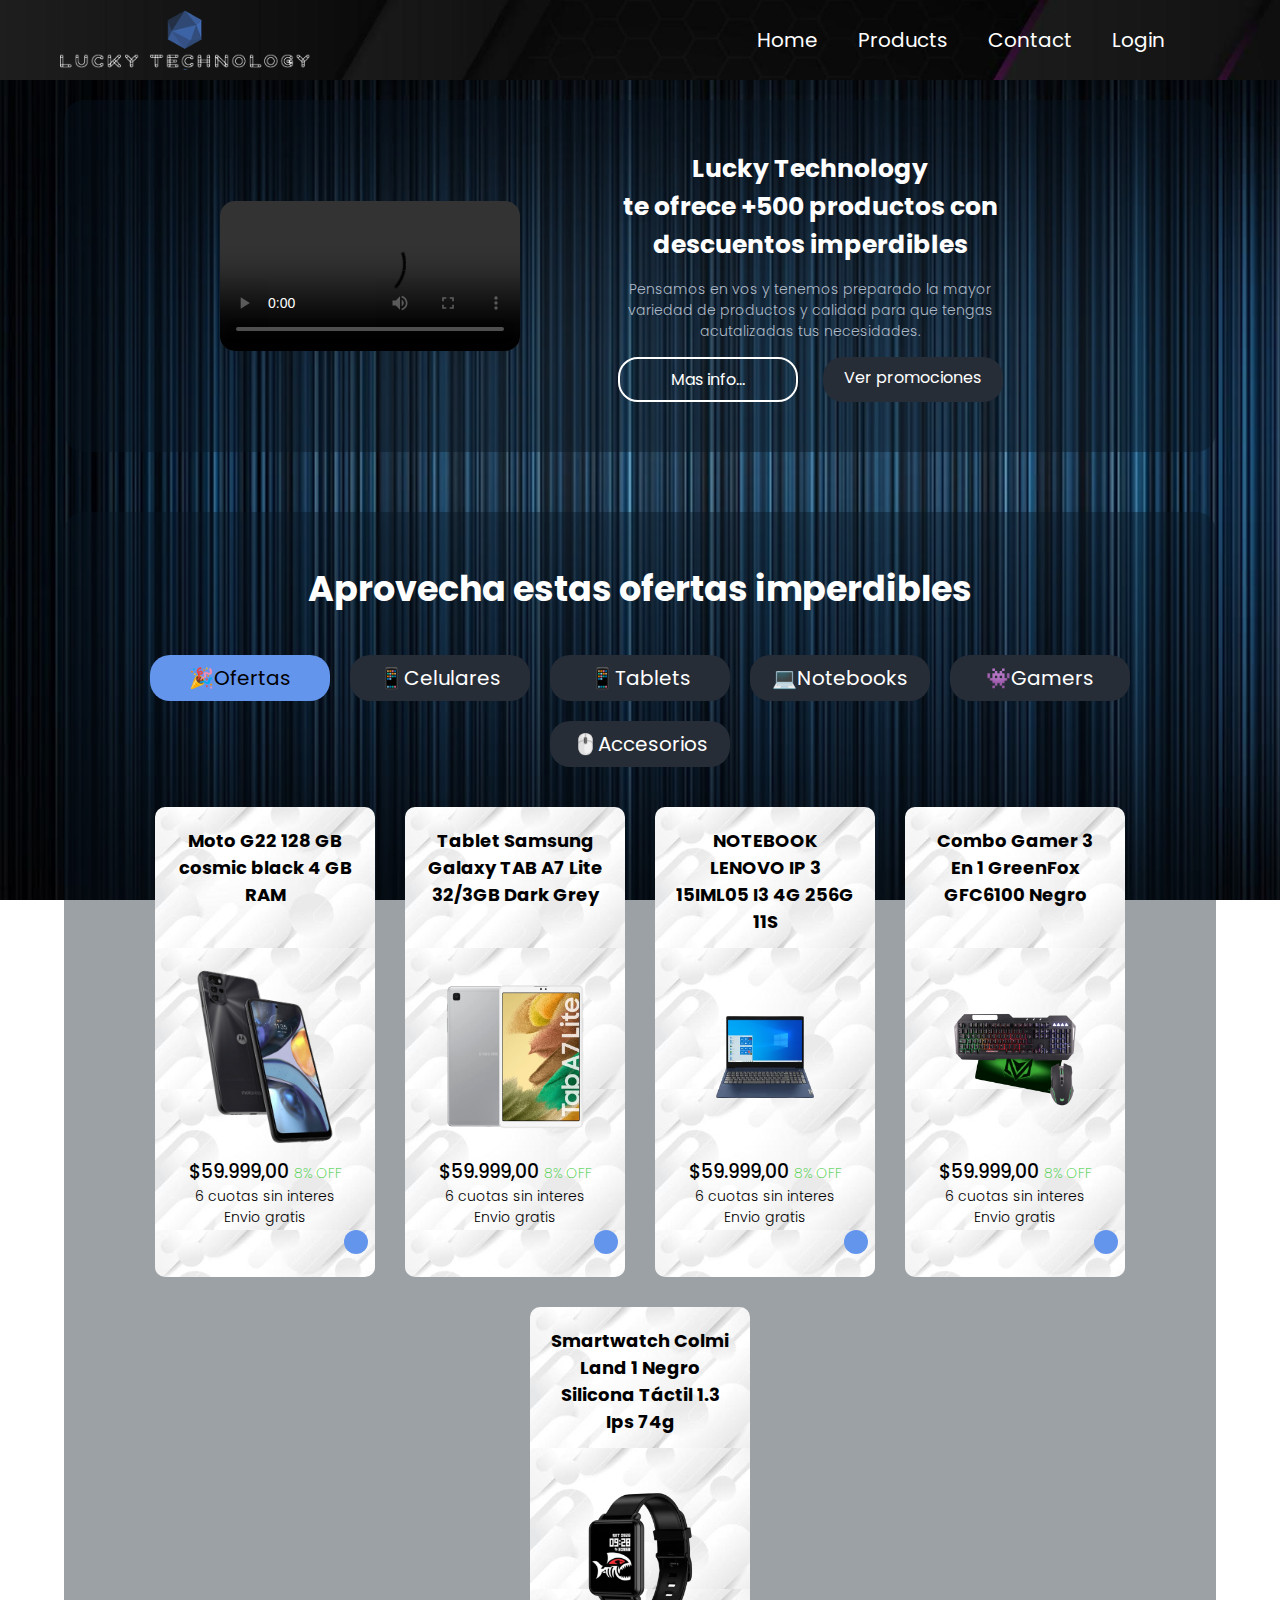
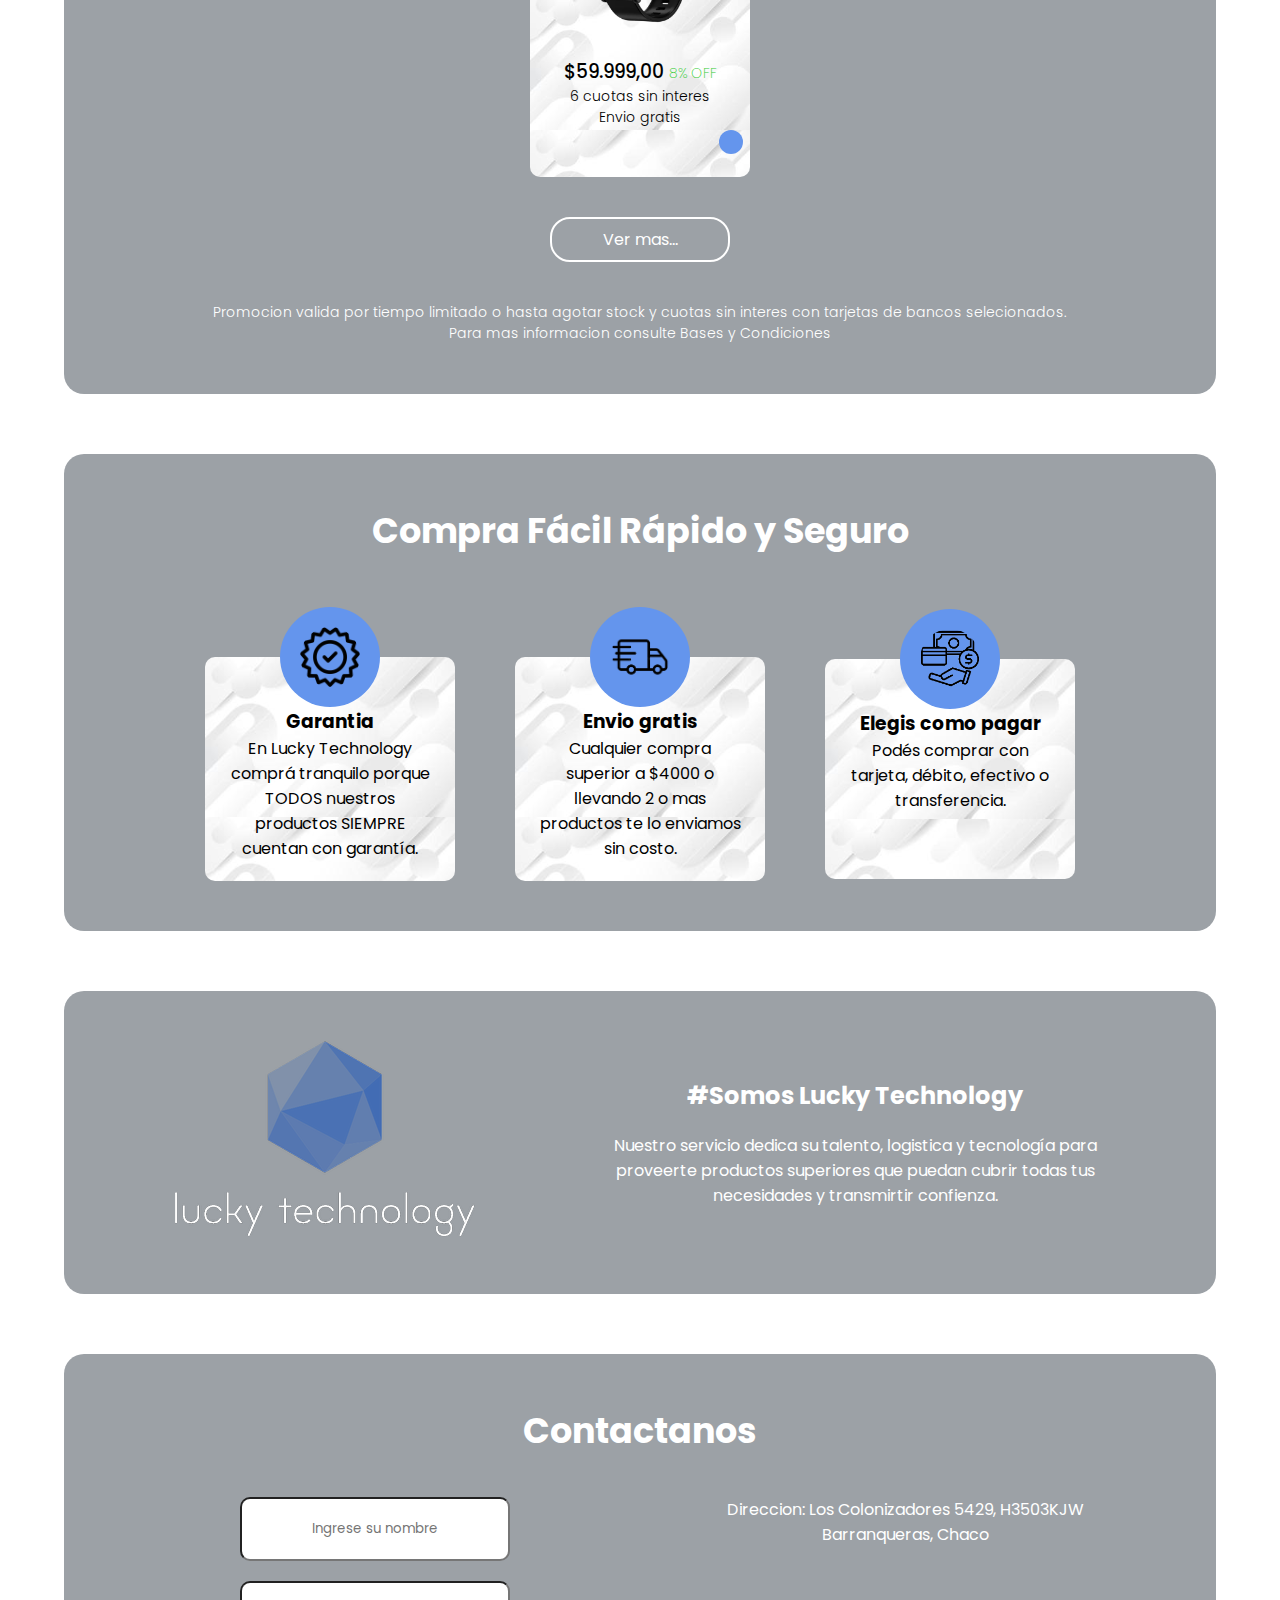
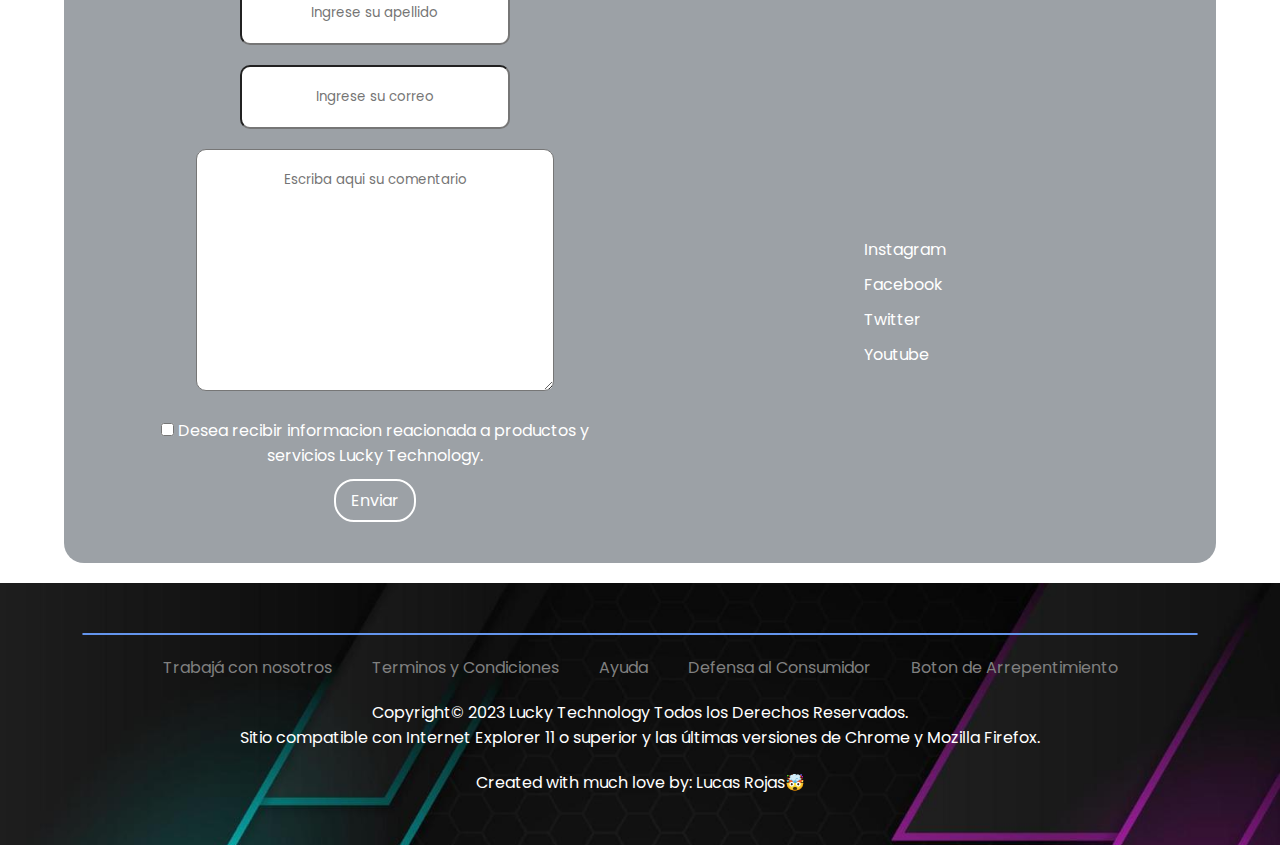
==== index.html @ eae65b6f "first commit" ====
<!DOCTYPE html>
<html lang="en">
<head>
    <meta charset="UTF-8">
    <meta http-equiv="X-UA-Compatible" content="IE=edge">
    <meta name="viewport" content="width=device-width, initial-scale=1.0">
    <link rel="stylesheet" href="./assets/style.css">
    <link rel="stylesheet" href="./assets/mediaquereis.css">
    <link rel="stylesheet" href="./assets/animaciones.css">
    <link
      rel="stylesheet"
      href="https://cdnjs.cloudflare.com/ajax/libs/font-awesome/6.2.1/css/all.min.css"
      integrity="sha512-MV7K8+y+gLIBoVD59lQIYicR65iaqukzvf/nwasF0nqhPay5w/9lJmVM2hMDcnK1OnMGCdVK+iQrJ7lzPJQd1w=="
      crossorigin="anonymous"
      referrerpolicy="no-referrer"
    />
    <title>Lucky Technology</title>
</head>
<body>
  <!-- header -->
    <header class="header">
      <a href="./index.html" class="header__logo">
        <!-- <img src="./assets/img/logo2.png" alt="logo" class="logo-img"> -->
      </a>
      <nav class="navbar">
        <label for="toggle-menu" class="menu-label">
          <i class="fa-solid fa-bars-staggered toggle-menu"></i>
        </label>
        <input type="checkbox" id="toggle-menu">
        <ul class="navbar-list">
          <li>
            <a href="#hero">Home</a>
          </li>
          <li>
            <a href="#offers">Products</a>
          </li>
          <li>
            <a href="#contact">Contact</a>
          </li>
          <li>
            <a href="#">Login</a>
          </li>
        </ul>
        <!-- login and register -->
        <label for="profile-toggle" class="profile-label">
          <i class="fa-solid fa-user profile"></i>
        </label>
        <input type="checkbox" id="profile-toggle">
        <div class="login-register">
          <h2>Ingresa o crea una cuenta</h2>
          <a href="./pages/login.html" class="btn btn--primary">INICIAR SESIÓN</a>
          <a href="./pages/register.html" class="btn btn--left">CREAR CUENTA</a>
        </div>
        <!-- carrito -->
        <label for="cart-toggle" class="cart-label">
          <i class="fa-solid fa-cart-shopping cart-icon"></i>
        </label>
        <input type="checkbox" id="cart-toggle"/>
        <div class="cart">
          <h2>Tus compras</h2>
          <div class="item-cart">
            <img src="./assets/img/cards/celular_motorola_moto_g22_128gb_4gb_negro-removebg-preview.png" alt="moto_g22">
            <div class="item-info">
              <h3 class="item.title">Moto G22 128 GB  cosmic black 4 GB RAM</h3>
              <p class="item-bid">6 cuotas sin interes</p>
              <span class="item-price">$59.999,00</span>
            </div>
            <div class="item-handler">
              <span class="quantity-handler down">-</span>
              <span class="item-quantity">1</span>
              <span class="quantity-handler up">+</span>
            </div>
          </div>
          <div class="item-cart">
            <img src="./assets/img/cards/celular_motorola_moto_g22_128gb_4gb_negro-removebg-preview.png" alt="moto_g22">
            <div class="item-info">
              <h3 class="item.title">Moto G22 128 GB  cosmic black 4 GB RAM</h3>
              <p class="item-bid">6 cuotas sin interes</p>
              <span class="item-price">$59.999,00</span>
            </div>
            <div class="item-handler">
              <span class="quantity-handler down">-</span>
              <span class="item-quantity">1</span>
              <span class="quantity-handler up">+</span>
            </div>
          </div>
          <div class="item-cart">
            <img src="./assets/img/cards/celular_motorola_moto_g22_128gb_4gb_negro-removebg-preview.png" alt="moto_g22">
            <div class="item-info">
              <h3 class="item.title">Moto G22 128 GB  cosmic black 4 GB RAM</h3>
              <p class="item-bid">6 cuotas sin interes</p>
              <span class="item-price">$59.999,00</span>
            </div>
            <div class="item-handler">
              <span class="quantity-handler down">-</span>
              <span class="item-quantity">1</span>
              <span class="quantity-handler up">+</span>
            </div>
          </div>
          <div class="item-cart">
            <img src="./assets/img/cards/celular_motorola_moto_g22_128gb_4gb_negro-removebg-preview.png" alt="moto_g22">
            <div class="item-info">
              <h3 class="item.title">Moto G22 128 GB  cosmic black 4 GB RAM</h3>
              <p class="item-bid">6 cuotas sin interes</p>
              <span class="item-price">$59.999,00</span>
            </div>
            <div class="item-handler">
              <span class="quantity-handler down">-</span>
              <span class="item-quantity">1</span>
              <span class="quantity-handler up">+</span>
            </div>
          </div>
          <div class="item-cart">
            <img src="./assets/img/cards/celular_motorola_moto_g22_128gb_4gb_negro-removebg-preview.png" alt="moto_g22">
            <div class="item-info">
              <h3 class="item.title">Moto G22 128 GB  cosmic black 4 GB RAM</h3>
              <p class="item-bid">6 cuotas sin interes</p>
              <span class="item-price">$59.999,00</span>
            </div>
            <div class="item-handler">
              <span class="quantity-handler down">-</span>
              <span class="item-quantity">1</span>
              <span class="quantity-handler up">+</span>
            </div>
          </div>
          <span class="divider"></span>
          <div class="cart-total">
            <p>Total:</p>
            <span> $150.000</span>
          </div>
          <button class="shopping">Comprar</button>
        </div>
        <div class="overlay">
        </div>
      </nav>
    </header>
    <!-- main -->
    <main class="main">
      <!-- hero -->
      <section id="hero">
        <div class="hero__card">
          <video src="./assets/vid/Galaxy Z Flip4_ Unveiling _ Samsung.mp4" class="hero__card__vid" autoplay controls>
          </video>
        </div>
        <div class="hero__info">
          <h1>Lucky Technology
            <span class="hero__info--span">te ofrece +500 productos con descuentos imperdibles</span>
          </h1>
          <p>Pensamos en vos y tenemos preparado la mayor variedad de productos y calidad para que tengas acutalizadas tus necesidades.</p>
          <div class="hero__info__btn">
            <a href="#" class="btn btn--primary">Mas info...</a>
            <a href="#" class="btn btn--left">Ver promociones</a>
          </div>
        </div>
      </section>
      <!-- offers -->
      <section id="offers">
        <h2 class="offers__title">Aprovecha estas ofertas imperdibles</h2>
        <div class="offers__categories">
          <a href="#" class="btn btn--left">🎉Ofertas</a>
          <a href="#" class="btn btn--left">📱Celulares</a>
          <a href="#" class="btn btn--left">📱Tablets</a>
          <a href="#" class="btn btn--left">💻Notebooks</a>
          <a href="#" class="btn btn--left">👾Gamers</a>
          <a href="#" class="btn btn--left">🖱️Accesorios</a>
        </div>
        <div class="offers__container">
          <div class="offers__info">
            <h2>Moto G22 128 GB  cosmic black 4 GB RAM</h2>
            <div class="offers__info__img">
              <img src="./assets/img/cards/celular_motorola_moto_g22_128gb_4gb_negro-removebg-preview.png" alt="moto_g22">
            </div>
            <h3>$59.999,00
              <span>8% OFF</span>
            </h3>
            <p>6 cuotas sin interes  
              <span>Envio gratis</span>
            </p>
            <i class="fa-solid fa-cart-shopping"></i>
          </div>
          <div class="offers__info">
            <h2>Tablet Samsung Galaxy TAB A7 Lite 32/3GB Dark Grey</h2>
            <div class="offers__info__img">
              <img src="./assets/img/cards/tab1-removebg-preview.png" alt="Galaxy TAB A7 Lite">
            </div>
            <h3>$59.999,00
              <span>8% OFF</span>
            </h3>
            <p>6 cuotas sin interes 
              <span>Envio gratis</span>
            </p>
            <i class="fa-solid fa-cart-shopping"></i>
          </div>
          <div class="offers__info">
            <h2>NOTEBOOK LENOVO IP 3 15IML05 I3 4G 256G 11S</h2>
            <div class="offers__info__img">
              <img src="./assets/img/cards/NOTEBOOK LENOVO IP 3-PhotoRoom.png-PhotoRoom.png" alt="NOTEBOOK LENOVO IP 3">
            </div>
            <h3>$59.999,00
              <span>8% OFF</span>
            </h3>
            <p>6 cuotas sin interes  
              <span>Envio gratis</span>
            </p>
            <i class="fa-solid fa-cart-shopping"></i>
          </div>
          <div class="offers__info">
            <h2>Combo Gamer 3 En 1 GreenFox GFC6100 Negro</h2>
            <div class="offers__info__img">
              <img src="./assets/img/cards/combo_gamer_3_en_1_greenfox_gfc6100_negro-removebg-preview.png" alt="combo_gamer_3_en_1_greenfox">
            </div>
            <h3>$59.999,00
              <span>8% OFF</span>
            </h3>
            <p>6 cuotas sin interes  
              <span>Envio gratis</span>
            </p>
            <i class="fa-solid fa-cart-shopping"></i>
          </div>
          <div class="offers__info">
            <h2>Smartwatch Colmi Land 1 Negro Silicona Táctil 1.3 Ips 74g</h2>
            <div class="offers__info__img">
              <img src="./assets/img/cards/smartwatch_colmi_land_1_colores_varios-removebg-preview.png" alt="smartwatch_colmi_land_1">
            </div>
            <h3>$59.999,00
              <span>8% OFF</span>
            </h3>
            <p>6 cuotas sin interes
              <span>Envio gratis</span>
            </p>
            <i class="fa-solid fa-cart-shopping"></i>
          </div>
        </div>
        <a href="#" class="btn btn--primary">Ver mas...</a>
        <p class="p-end">Promocion valida por tiempo limitado o hasta agotar stock y cuotas sin interes con tarjetas de bancos selecionados.<a href="#"> Para mas informacion consulte Bases y Condiciones</a></p>
      </section>
      <!-- warranty -->
      <section id="warranty">
        <h2 class="warranty__title">Compra Fácil Rápido y Seguro</h2>
        <div class="warranty__container">
          <div class="warranty__info">
            <img src="./assets/img/warranty.png" alt="warranty">
            <h3>Garantia</h3>
            <p>En Lucky Technology comprá tranquilo porque TODOS nuestros productos SIEMPRE cuentan con garantía.</p>
          </div>
          <div class="warranty__info">
            <img src="./assets/img/shipping.png" alt="shipping">
            <h3>Envio gratis</h3>
            <p>Cualquier compra superior a $4000 o llevando 2 o mas productos te lo enviamos sin costo.</p>
          </div>
          <div class="warranty__info">
            <img src="./assets/img/payments.png" alt="payments">
            <h3>Elegis como pagar</h3>
            <p>Podés comprar con tarjeta, débito, efectivo o transferencia.</p>
          </div>
        </div>
        </section>
      <!-- about-us -->
      <section id="about-us">
        <div class="about__img">
          <img src="./assets/img/logo.png" alt="logo-lt">
        </div>
        <div class="about__content">
          <h2>#Somos <span>Lucky Technology</span></h2>
          <p>Nuestro servicio dedica su talento, logistica y  tecnología para proveerte productos superiores que puedan cubrir todas tus necesidades y transmirtir confienza. </p>
        </div>
      </section>
      <!-- Contacto -->
      <section id="contact">
        <h2 class="contact__title">Contactanos</h2>
        <div class="info__container">
          <form class="form__container">
            
            <div>
              <!-- <label for="name">Nombre</label> -->
              <input class="date" type="text" id="name" placeholder="Ingrese su nombre">
            </div>
            <div>
              <!-- <label for="surname">Apellido</label> -->
              <input class="date" type="text" id="surname" placeholder="Ingrese su apellido">
            </div>
            <div>
              <!-- <label for="email">Correo</label> -->
              <input class="date" type="email" id="email" placeholder="Ingrese su correo">
            </div>
            <div>
              <!-- <label for="texto">Contanos tu experiencia</label> -->
              <textarea class="date" id="texto" cols="30" rows="10"placeholder="Escriba aqui su comentario"></textarea>
            </div>
            <div class="check">
              <input type="checkbox" id="checkbox1">
              <label for="ckeckbox1">Desea recibir informacion reacionada a productos y servicios Lucky Technology.</label>
            </div>
            <div>
              <a class="btn btn--primary" href="./index.html">Enviar</a>
            </div>
          </form>
          <div class="contact-us">
            <p>Direccion: <span>Los Colonizadores 5429, H3503KJW Barranqueras, Chaco</span></p>
            <iframe src="https://www.google.com/maps/embed?pb=!1m18!1m12!1m3!1d3539.4770099169727!2d-58.93036998551503!3d-27.485536823955755!2m3!1f0!2f0!3f0!3m2!1i1024!2i768!4f13.1!3m3!1m2!1s0x944572af61fe7567%3A0x7158f9eb21364611!2sLos%20Colonizadores%205429%2C%20H3503KJW%20Barranqueras%2C%20Chaco!5e0!3m2!1ses-419!2sar!4v1675192891864!5m2!1ses-419!2sar" style="border:0;" allowfullscreen="" loading="lazy" referrerpolicy="no-referrer-when-downgrade"></iframe>
            <div class="follow-us">
              <a href="#"><i class="fa-brands fa-instagram"></i> Instagram</a>
              <a href="#"><i class="fa-brands fa-facebook"></i> Facebook</a>
              <a href="#"><i class="fa-brands fa-twitter"></i> Twitter</a>
              <a href="#"><i class="fa-brands fa-youtube"></i> Youtube</a>
            </div>
          </div>
        </div>
      </section>
    </main>
    <!-- footer -->
    <footer class="footer-container">
      <span class="divider"></span>
      <ul class="footer__list">
        <li>
           <a href="#">Trabajá con nosotros</a>
        </li>
         <li>
          <a href="#">Terminos y Condiciones</a>
        </li>
         <li>
           <a href="#">Ayuda</a>
        </li>
         <li>
          <a href="#">Defensa al Consumidor</a>
         </li>
         <li>
           <a href="#">Boton de Arrepentimiento</a>
         </li>
      </ul>
       <div class="foot">
         <p>Copyright© 2023 Lucky Technology Todos los Derechos Reservados.</p>
         <span>Sitio compatible con Internet Explorer 11 o superior y las últimas versiones de Chrome y Mozilla Firefox.</span>
       </div>
       <div class="creator">
        <a href="https://www.linkedin.com/in/lucas-rojas-b95983232/">Created with much love by: Lucas Rojas🤯</a>
       </div>
    </footer>
    
</body>
</html>
---- assets/style.css ----
@import url("https://fonts.googleapis.com/css2?family=Montserrat:wght@300;400;600;700;800;900&family=Poppins:wght@300;400;500;600;700;800&display=swap");

:root {
  /* bg colors */
  --background: #02050e;
  --primary: #1e50ff;
  --secondary: #272d37;
  --btn-bg: #050d26;
  --bg-azul-10: #e9eeff;
  --bg-white: #fff;
  --bg-electric: #f0fbff;
  --nav-bg: #0f1525;

  /* Text colors */
  --text-gray: #adb9c7;
  --text-white: #f3f4f6;

  /* Decoration */
  --fire: #ff6d00;
  --electric: #64d3ff;

  /* PALETA NUCBAZAPPI */
  --bg-primary: #252525;
  --bg-shadow: #01020780;
  --bg-nzappi: #191919;
  --btn-1: #ffa100;
  --btn-2: #fc2933;
  --txt: #ffffff;
  --btns: linear-gradient(98.81deg, #ffa100 -0.82%, #ff005c 101.53%);
}

* {
    margin: 0;
    padding: 0;
    box-sizing: border-box;
    text-decoration: none;
    list-style-type: none;
    font-family: "Poppins", sans-serif;
}


body {
    width: 100%;
}

/* header */
.header {
    height: 80px;
    background: url(./img/modern-background-blue-and-purple-with-element-vector.jpg);
    background-size: cover;
    display: flex;
    align-items: center;
    justify-content: center;
    position: fixed;
    top: 0;
    z-index: 2;
    display: flex;
    justify-content: space-between;
    align-items: center;
    padding: 0px 60px;
    width: 100%;
    /* max-width: 1400px; */
}

/* .header__container {
    display: flex;
    justify-content: space-between;
    align-items: center;
    padding: 0px 60px;
    width: 100%;
    max-width: 1400px;
} */

.header__logo {
    background: url(img/logo2.png);
    height: 60px;
    width: 250px;
    background-size: contain;
}

.menu-label {
    cursor: pointer;
    display: none;
}

#toggle-menu,
#cart-toggle,
#profile-toggle  {
    display: none;
}

.navbar, .navbar-list{
    display: flex;
    align-items: center;
    justify-content: center;
}


.navbar-list {
    gap: 10px;
}

.login-register {
    position: absolute;
    top: 200%;
    left: 20%;
    right: 20%;
    flex-direction: column;
    gap: 20px;
    padding: 20px;
    max-width: 100%;
    height: calc(44vh - 80px);
    background-color: #191919f7;
    /* transform: translateY(-200%); */
    transition: all 0.7s linear;
    border-radius: 20px;
    border: cornflowerblue 2px solid;
    /* border-top: 0px; */
    z-index: 2;
    display: none;
    align-items: center;
    text-align: center;
    justify-content: center;
}

.login-register h2 {
    color: cornflowerblue;
}

.cart-label {
    display: flex;
    font-size: 20px;
    cursor: pointer;
}

.cart-icon,
.profile, 
.toggle-menu,
.home {
    display: flex;
    font-size: 20px;
    color: white;
    padding: 10px;
    cursor: pointer;
    transition: all 0.2s linear;
}

.cart-icon:hover,
.profile:hover,
.toggle-menu:hover,
.home:hover {
    border-radius: 50%;
    background: cornflowerblue;
    padding: 10px;
    transition: all 0.2s linear;
}

.cart-icon:active,
.profile:active,
.toggle-menu:active,
.home:active {
    color: black;
    scale: 1.1;
    transition: all 0.2s linear;
}

.navbar-list a {
    color: white;
    font-size: 20px;
    transition: all 0.2s linear;
    padding: 5px 15px;
}

.cart {
    position: absolute;
    top: 80px;
    right: 0;
    align-items: center;
    padding: 50px 30px;
    background-color: #191919f7;
    /* transform: translateX(-200%); */
    transition: all 0.7s linear;
    border-radius: 0px 0px 10px 10px;
    border-left: cornflowerblue 2px solid;
    z-index: 2;
    display: flex;
    flex-direction: column;
    gap: 25px;
    height: calc(100vh - 80px);
    overflow-y: scroll;
    display: none;
}

.cart::-webkit-scrollbar {
    display: none;
}

.cart h2 {
    color: white;
    font-size: 20px;
}

.item-cart {
    display: flex;
    justify-content: center;
    align-items: center;
    gap: 20px;
    background: url(./img/modern-white-background-free-vector.jpg);
    padding: 15px;
    border: 2px cornflowerblue solid;
    border-radius: 15px;
    max-width: 350px;
    transition: all 0.2s linear; 
}

.item-cart img {
    width: 70px;
}

.item-handler {
    display: flex;
    flex-direction: column;
    align-items: center;
    gap: 10px;
}

.quantity-handler {
    padding: 1px 8px;
    transition: all 0.2s ease;
    cursor: pointer;
}

.up, 
.down {
    border: solid 3px cornflowerblue;
    border-radius: 8px;
    color: white;
    background: #191919f7;    
}


.divider {
    border: 1px solid cornflowerblue;
    width: 90%;
    border-radius: 10px;
}

.cart-total {
    display: flex;
    color: white;
    justify-content: space-between;
}



.shopping {
    background: cornflowerblue;
    max-width: 120px;
    padding: 5px 10px;
    border-radius: 20px;
    color: white;
    cursor: pointer;
    transition: all 0.2s linear;
}

.shopping:hover {
    color: black;
    scale: 1.2;
    transition: all 0.2s linear;
    text-decoration: underline;
}

.shopping:active {
    font-weight: 600;
    scale: 1.1;
}

#cart-toggle:checked + .cart,
#profile-toggle:checked + .login-register {
    display: flex;
    box-shadow: 10px 10px 30px cornflowerblue;
}

 

/* main */
.main {
    width: 100%;
    margin-top: 80px;
    background: url(./img/strip-blue-tones-dimmable-wallpaper-preview.jpg);
    background-size: cover;
    background-attachment: fixed;
    display: flex;
    flex-direction: column;
    align-items: center;
    justify-content: center;
    gap: 20px;
}

.main__nav {
    width: 100%;
    background-color: black;
    display: flex;
    justify-content: center;
}

.main__nav__list {
    display: flex;
    gap: 20px;
    justify-content: space-around;
    align-items: center;
    text-align: center;
    max-width: 1300px;
    width: 80%;
    flex-wrap: wrap;
}

.main__nav__list li {
    cursor: pointer;
}
.main__nav__list__products {
    color: white;
    font-weight: 700;
}

.main_nav_list_detail a{
    color: white;
}

section {
    display: flex;
    flex-direction: column;
    justify-content: center;
    align-items: center;
    flex-wrap: wrap;
    margin: 20px;
    padding: 50px 20px;
    gap: 40px;
    max-width: 1300px;
    width: 90%;
    background: rgb(8,20,33, 0.4);
    border-radius: 20px;
} 

.btn {
    color: white;
    cursor: pointer;
    border-radius: 20px;
    padding: 8px 15px;
    transition: all 0.2s linear; 
    width: 180px;
    text-align: center;
}

.btn--primary {
    color: white;
    border: white 2px solid;
}

.btn--left {
    background-color: #272d37;
}

.btn--lr {
    color: black;
    background-color: cornflowerblue;
    font-size: 20px;
}

.btn:hover {
    color: black;
    background-color: white;
    transition: all 0.2s linear;    
}

.btn:active {
    background: cornflowerblue; 
    border: cornflowerblue 2px solid;
}

#hero{
    flex-direction: row;
}

.hero__info {
    display: flex;
    flex-direction: column;
    justify-content: center;
    align-items: center;
    text-align: center;
    color: white;
    gap: 15px;
    max-width: 500px;
}

.hero__info h1 {
    font-size: 25px;
    display: flex;
    flex-direction: column;
}

.hero__info p  {
    max-width: 400px;
    font-size: 14px;
    font-weight: 300;
    color: var(--text-gray);
}

.hero__info__btn {
    display: flex;
    text-align: center;
    justify-content: center;
    gap: 15px 25px;
    flex-wrap: wrap;
}

.hero__card{
    max-width: 500px;
    display: flex;
    align-items: center;
    justify-content: center;
}

.hero__card__vid {
    max-width: 500px;
    border-radius: 15px;
    width: 100%;
}

#offers {
    flex-direction: column;
}

.offers__title, .warranty__title, .contact__title  {
    color: white ;
    font-weight: 700;
    font-size: 35px;
    align-items: center;
    text-align: center;
}

.offers__categories {
    display: flex;
    justify-content: center;
    align-items: center;
    text-align: center;
    gap: 20px;
    flex-wrap: wrap;
}

.offers__categories a {
    font-size: 20px;
}

.offers__categories a:first-child {
    color: black;
    background-color: cornflowerblue;
}


.offers__container {
    display: flex;
    gap: 30px;
    flex-wrap: wrap;
    align-items: center;
    justify-content: center;
    text-align: center;
}

.offers__info {
    display: flex;
    flex-direction: column;
    justify-content: flex-start;
    align-items: center;
    background: url(./img/modern-white-background-free-vector.jpg);
    background-size: contain;
    border-radius: 10px;
    max-width: 220px;
    min-height: 470px;
    padding: 20px 20px;
    cursor: pointer;
    position: relative;
    transition: all 0.2s linear;
}

.offers__info:hover,
.item-cart:hover {
    box-shadow: 10px 10px 10px rgba(255, 255, 255, 0.6);
    transition: all 0.2s linear; 
}

.offers__info h2 {
    font-weight: 700;
    font-size: 18px;
    min-height: 130px;  
}

.offers__info img {
    width: 150px;
}

.offers__info__img {
    height: 200px;
    display: flex;
    align-items: center;
}

.offers__info h3 {
    font-weight: 500;
}

.offers__info h3 span {
    font-size: 14px;
    font-weight: 200;
    color: limegreen;
}

.offers__info p {
    font-size: 14px;
    font-weight: 300;
    color: black;
}

.offers__info h4 {
    font-size: 16px;
    font-weight: 500;
}

.offers__info i {
    padding: 12px;
    font-size: 15px;
    color: white;
    position: absolute;
    right: 3%;
    top: 90%;
    background: cornflowerblue;
    border-radius: 50%;
    transition: all 0.2s linear; 
 }

 .offers__info i:active  {
    color: black;
    scale: 1.1;
    transition: all 0.2s linear; 
 }

#offers .p-end, #offers .p-end a {
    display: flex;
    flex-direction: column;
    justify-content: center;
    text-align: center;
    align-items: center;
    font-size: 14px;
    font-weight: 300;
    color: white;
    transition: all 0.4s linear;
}

#offers p a:hover {
    color: cornflowerblue;
    border-radius: 20px;
    font-weight: 600;
    transition: all 0.4s linear;
    max-width: 400px;
    padding: 0px 10px;
}

#warranty {
    flex-direction: column;
    gap: 100px;
}


.warranty__container {
    display: flex;
    align-items: center;
    justify-content: center;
    text-align: center;
    flex-wrap: wrap;
    gap: 60px;
}

.warranty__info {
    display: flex;
    flex-direction: column;
    justify-content: flex-start;
    align-items: center;
    text-align: center;
    max-width: 250px;
    min-height: 220px;
    padding: 20px;
    background: url(./img/modern-white-background-free-vector.jpg);
    background-size: contain;
    border-radius: 10px;
    padding-top: 50px;
    position: relative;
    transition: all 0.2s linear;
}

.warranty__info:hover {
    box-shadow: 10px 10px 10px rgba(255, 255, 255, 0.6);
    transition: all 0.2s linear; 
}

.warranty__container img {
    width: 100px;
    padding: 20px;
    border-radius: 50%;
    background: cornflowerblue;
    position: absolute;
    top: -50px;
}

#about-us {
    justify-content: space-evenly;
    flex-direction: row;
}

#about-us img {
    max-width: 450px;
    width: 100%;
}

#about-us .about__content {
    display: flex;
    flex-direction: column;
    justify-content: center;
    align-items: center;
    text-align: center;
    color: white;
    max-width: 500px;
    gap: 20px;
}

.info__container {
    display: flex;
    flex-direction: row;
    gap: 80px;
    color: white;
    justify-content: space-around;
    flex-wrap: wrap;
    max-width: 100%;
}

.form__container, .contact-us {
    display: flex;
    flex-direction: column;
    justify-content: flex-start;
    align-items: center;
    text-align: center;
    gap: 20px;
    color: white;
    max-width: 450px;
    width: 100%;
}

.date {
    text-align: center;
    max-width: 500px;
    width: 90%;
    border-radius: 10px;
    padding: 20px;
}

.date:focus {
    background:cornflowerblue;
    color: white;
}

.form__container a {
    color: white;
}

.lr {
    justify-content: center;
    height: 75vh;
}

iframe {
    width: 300px;
    height: 250px;
    border-radius: 5px;
}

.follow-us {
    display: flex;
    flex-direction: column;
    align-items: flex-start;
    gap: 10px;
}

.follow-us a, .creator a {
    color: white;
}

.footer-container {
    display: flex;
    flex-direction: column;
    justify-content: center;
    align-items: center;
    text-align: center;
    flex-wrap: wrap;
    padding: 50px 20px;
    gap: 20px;
    background: url(./img/modern-background-blue-and-purple-with-element-vector.jpg);
    background-size: cover;
    color: white;
}


.footer__list {
    display: flex;
    flex-direction: row;
    gap: 5px 40px;
    flex-wrap: wrap;
}

.footer__list li a {
    color: grey;
}
---- assets/mediaquereis.css ----
@media (max-width: 992px) {
    .menu-label {
        display: block;
        order: 2;
    }

    .navbar-list {
        position: absolute;
        top: 80px;
        left: 5%;
        right: 5%;
        flex-direction: column;
        gap: 20px;
        padding: 20px;
        max-width: 100%;
        height: calc(50vh - 70px);
        background-color: #191919f7;
        /* transform: translateX(-200%); */
        transition: all 0.7s linear;
        border-radius: 0px 0px 10px 10px;
        border: cornflowerblue 2px solid;
        border-top: 0px;
        z-index: 2;
        display: none;
    }

    #toggle-menu:checked + .navbar-list {
        display: flex;
        transition: all 0.7s linear;
        box-shadow: 10px 10px 30px cornflowerblue;
    }

     
    
}  

@media (max-width: 550px) {
    .header__logo {
        background: url(./img/logo-short-removebg-preview.png);
        height: 90%;
        width: 70px;
        background-size: cover;
    }

    .header__container {
        padding: 0px 20px;
    }
}
---- assets/animaciones.css ----
html {
    scroll-behavior: smooth;
    scroll-padding-top: 80px;
}

.overlay {
    display: none;
    position: absolute;
    top: 80px;
    left: 0;
    height: 100vh;
    width: 100%;
    background: rgba(255, 255, 255, 0.05);
    -webkit-backdrop-filter: blur(5px);
    backdrop-filter: blur(5px);
}

#cart-toggle:checked~ .overlay,
#toggle-menu:checked~ .overlay,
#profile-toggle:checked~ .overlay {
    display: block;
}

.navbar-list li {
    position: relative;
    padding: 0;
}

.navbar-list li a::after {
    content:"";
    height: 3px;
    width: 100%;
    background:cornflowerblue;
    position: absolute;
    left: 0;
    bottom: 0;
    transform: scaleX(0);
    transform-origin: bottom right;
    transition: all 0.4s ease;
}

.navbar-list li a:hover::after {
    transform-origin: bottom left;
    transform: scaleX(1);
    transition: all 0.4s ease;
}

.navbar-list a:active {
    background: cornflowerblue;
    border-radius: 5px;
}
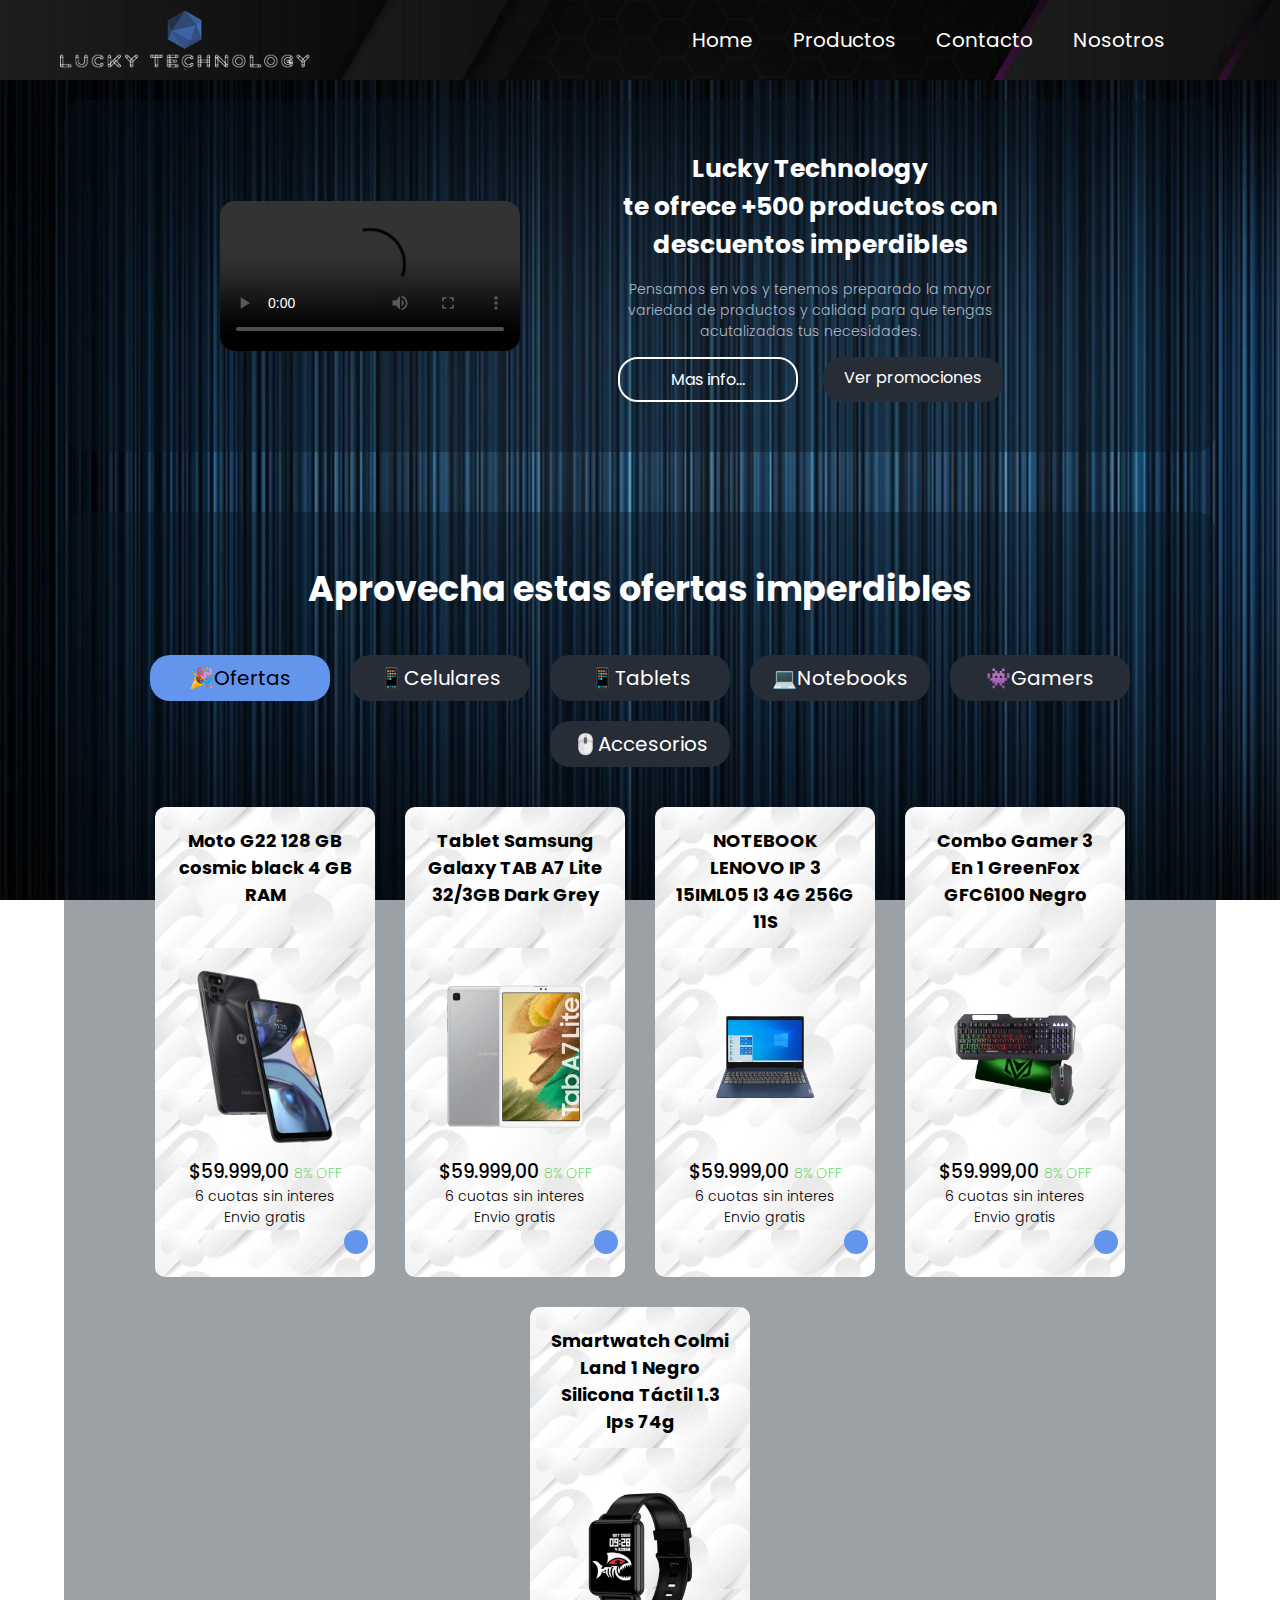
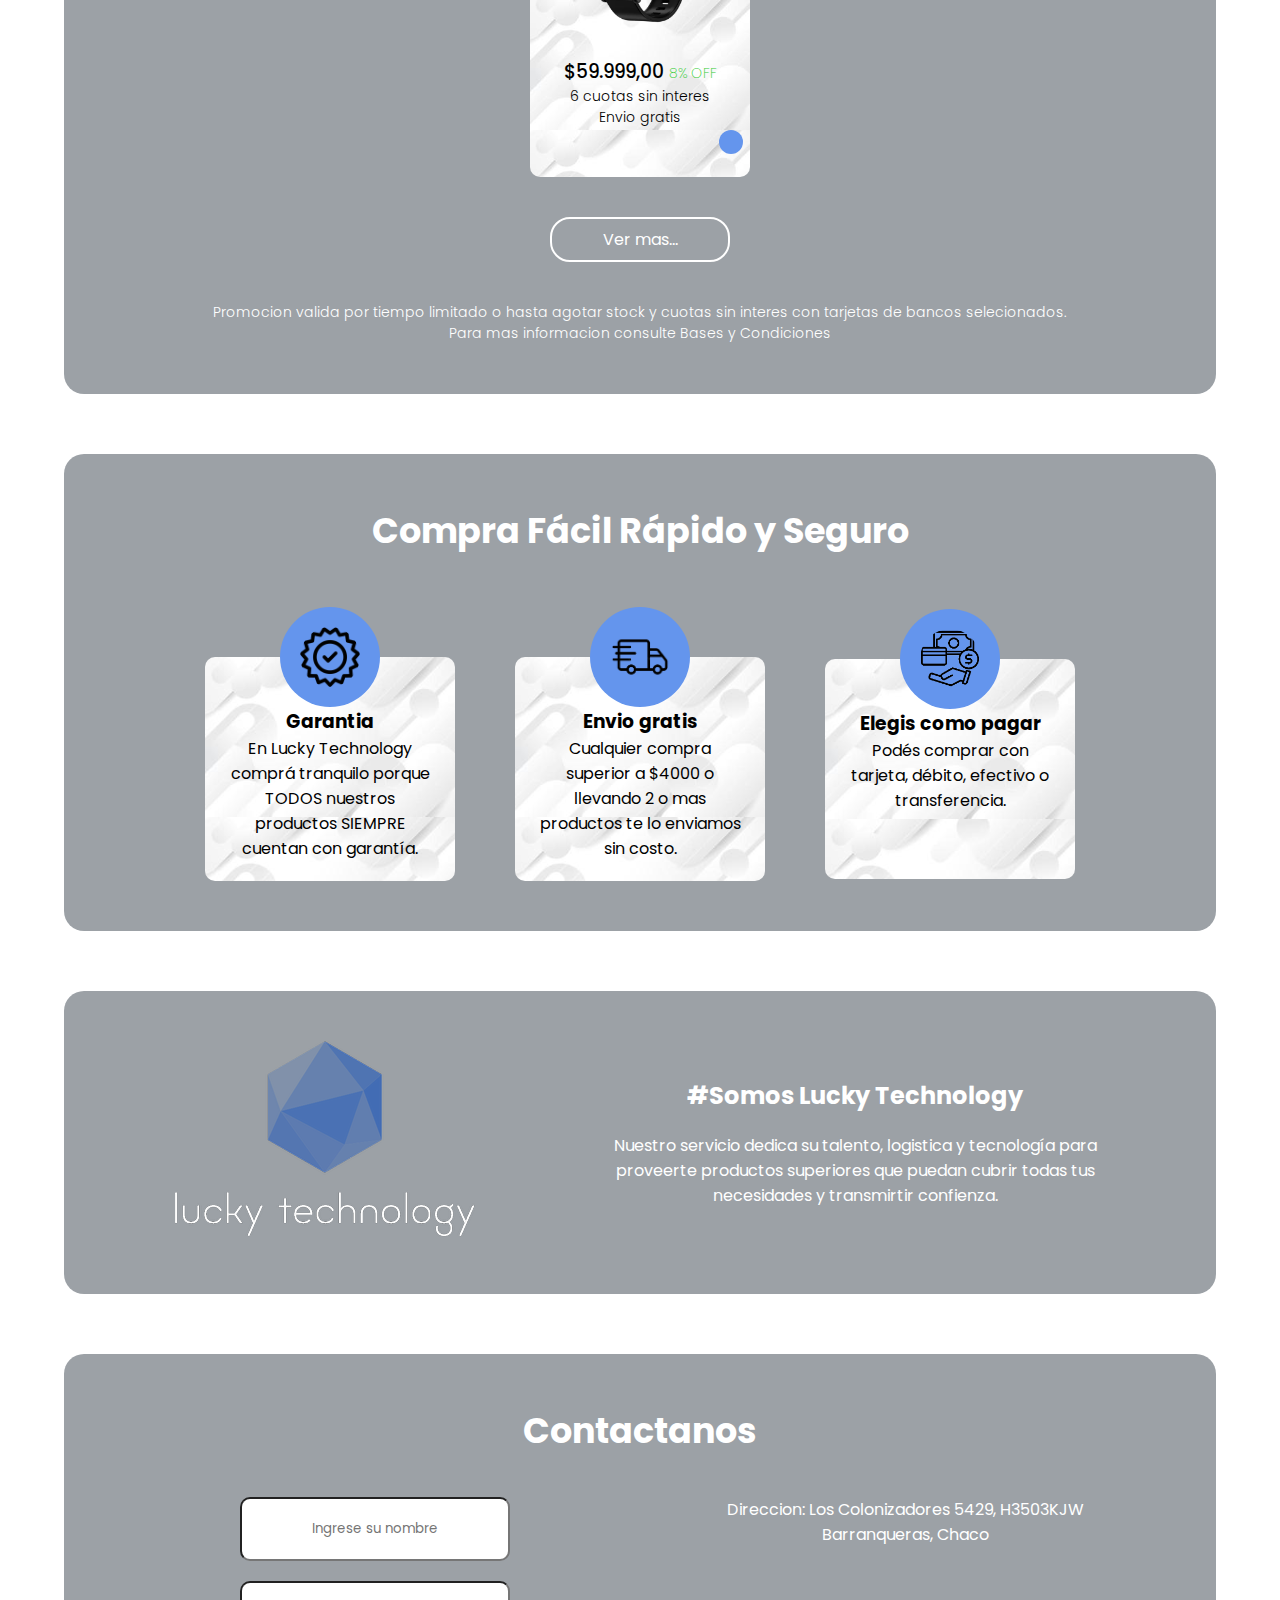
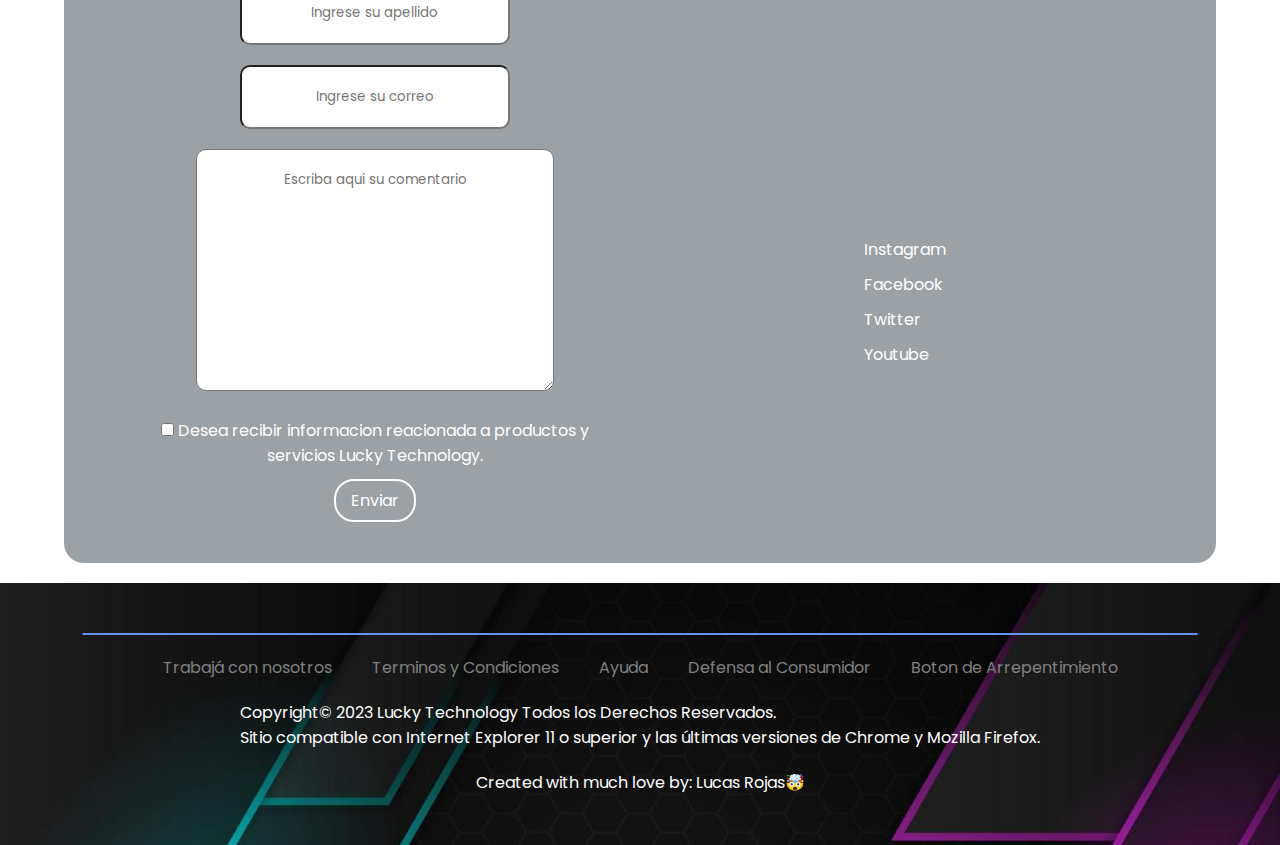
==== commit 5e83783f: "responsive al footer" ====
--- a/index.html
+++ b/index.html
@@ -32,13 +32,13 @@
             <a href="#hero">Home</a>
           </li>
           <li>
-            <a href="#offers">Products</a>
-          </li>
-          <li>
-            <a href="#contact">Contact</a>
-          </li>
-          <li>
-            <a href="#">Login</a>
+            <a href="#offers">Productos</a>
+          </li>
+          <li>
+            <a href="#contact">Contacto</a>
+          </li>
+          <li>
+            <a href="#about-us">Nosotros</a>
           </li>
         </ul>
         <!-- login and register -->
@@ -299,10 +299,18 @@
             <p>Direccion: <span>Los Colonizadores 5429, H3503KJW Barranqueras, Chaco</span></p>
             <iframe src="https://www.google.com/maps/embed?pb=!1m18!1m12!1m3!1d3539.4770099169727!2d-58.93036998551503!3d-27.485536823955755!2m3!1f0!2f0!3f0!3m2!1i1024!2i768!4f13.1!3m3!1m2!1s0x944572af61fe7567%3A0x7158f9eb21364611!2sLos%20Colonizadores%205429%2C%20H3503KJW%20Barranqueras%2C%20Chaco!5e0!3m2!1ses-419!2sar!4v1675192891864!5m2!1ses-419!2sar" style="border:0;" allowfullscreen="" loading="lazy" referrerpolicy="no-referrer-when-downgrade"></iframe>
             <div class="follow-us">
-              <a href="#"><i class="fa-brands fa-instagram"></i> Instagram</a>
-              <a href="#"><i class="fa-brands fa-facebook"></i> Facebook</a>
-              <a href="#"><i class="fa-brands fa-twitter"></i> Twitter</a>
-              <a href="#"><i class="fa-brands fa-youtube"></i> Youtube</a>
+              <li>
+                <a href="#"><i class="fa-brands fa-instagram"></i> Instagram</a>
+              </li>
+              <li>
+                <a href="#"><i class="fa-brands fa-facebook"></i> Facebook</a>
+              </li> 
+              <li>
+                <a href="#"><i class="fa-brands fa-twitter"></i> Twitter</a>
+              </li>
+              <li>    
+                <a href="#"><i class="fa-brands fa-youtube"></i> Youtube</a>
+              </li>
             </div>
           </div>
         </div>
@@ -311,27 +319,29 @@
     <!-- footer -->
     <footer class="footer-container">
       <span class="divider"></span>
-      <ul class="footer__list">
-        <li>
-           <a href="#">Trabajá con nosotros</a>
-        </li>
-         <li>
-          <a href="#">Terminos y Condiciones</a>
-        </li>
-         <li>
-           <a href="#">Ayuda</a>
-        </li>
-         <li>
-          <a href="#">Defensa al Consumidor</a>
-         </li>
-         <li>
-           <a href="#">Boton de Arrepentimiento</a>
-         </li>
-      </ul>
-       <div class="foot">
-         <p>Copyright© 2023 Lucky Technology Todos los Derechos Reservados.</p>
-         <span>Sitio compatible con Internet Explorer 11 o superior y las últimas versiones de Chrome y Mozilla Firefox.</span>
-       </div>
+      <div class="footer-container-info">
+        <ul class="footer__list">
+          <li>
+             <a href="#">Trabajá con nosotros</a>
+          </li>
+          <li>
+            <a href="#">Terminos y Condiciones</a>
+          </li>
+          <li>
+            <a href="#">Ayuda</a>
+          </li>
+          <li>
+            <a href="#">Defensa al Consumidor</a>
+          </li>
+          <li>
+            <a href="#">Boton de Arrepentimiento</a>
+          </li>
+        </ul>
+        <div class="foot">
+          <p>Copyright© 2023 Lucky Technology Todos los Derechos Reservados.</p>
+          <span>Sitio compatible con Internet Explorer 11 o superior y las últimas versiones de Chrome y Mozilla Firefox.</span>
+        </div>
+      </div>
        <div class="creator">
         <a href="https://www.linkedin.com/in/lucas-rojas-b95983232/">Created with much love by: Lucas Rojas🤯</a>
        </div>
--- a/assets/style.css
+++ b/assets/style.css
@@ -707,12 +707,20 @@
     color: white;
 }
 
+.footer-container-info {
+    display: flex;
+    flex-direction: column;
+    gap: 20px;
+    align-items: center;
+    text-align: initial;
+    width: 90%;
+}
 
 .footer__list {
     display: flex;
-    flex-direction: row;
     gap: 5px 40px;
     flex-wrap: wrap;
+    justify-content: center;
 }
 
 .footer__list li a {
--- a/assets/mediaquereis.css
+++ b/assets/mediaquereis.css
@@ -32,6 +32,17 @@
 
      
     
+    .footer-container-info {
+        display: flex;
+        flex-direction: row;
+        gap: 20px;
+    }
+
+    .footer__list {
+        flex-direction: column;
+        justify-content: center;
+        width: 100%;
+    }
 }  
 
 @media (max-width: 550px) {
@@ -45,4 +56,14 @@
     .header__container {
         padding: 0px 20px;
     }
+    
+
+
+    .footer-container-info {
+        gap: 40px;
+    }
+
+    .footer__list {
+        gap: 10px 40px;
+    }
 }--- a/assets/animaciones.css
+++ b/assets/animaciones.css
@@ -21,12 +21,16 @@
     display: block;
 }
 
-.navbar-list li {
+.navbar-list li,
+.footer__list li,
+.follow-us li {
     position: relative;
     padding: 0;
 }
 
-.navbar-list li a::after {
+.navbar-list li a::after,
+.footer__list li a::after,
+.follow-us li a::after {
     content:"";
     height: 3px;
     width: 100%;
@@ -39,14 +43,19 @@
     transition: all 0.4s ease;
 }
 
-.navbar-list li a:hover::after {
+.navbar-list li a:hover::after,
+.footer__list li a:hover::after,
+.follow-us li a:hover::after {
     transform-origin: bottom left;
     transform: scaleX(1);
     transition: all 0.4s ease;
 }
 
-.navbar-list a:active {
+.navbar-list a:active,
+.footer__list a:active,
+.follow-us li a:active {
     background: cornflowerblue;
     border-radius: 5px;
+    color: white;
 }
 
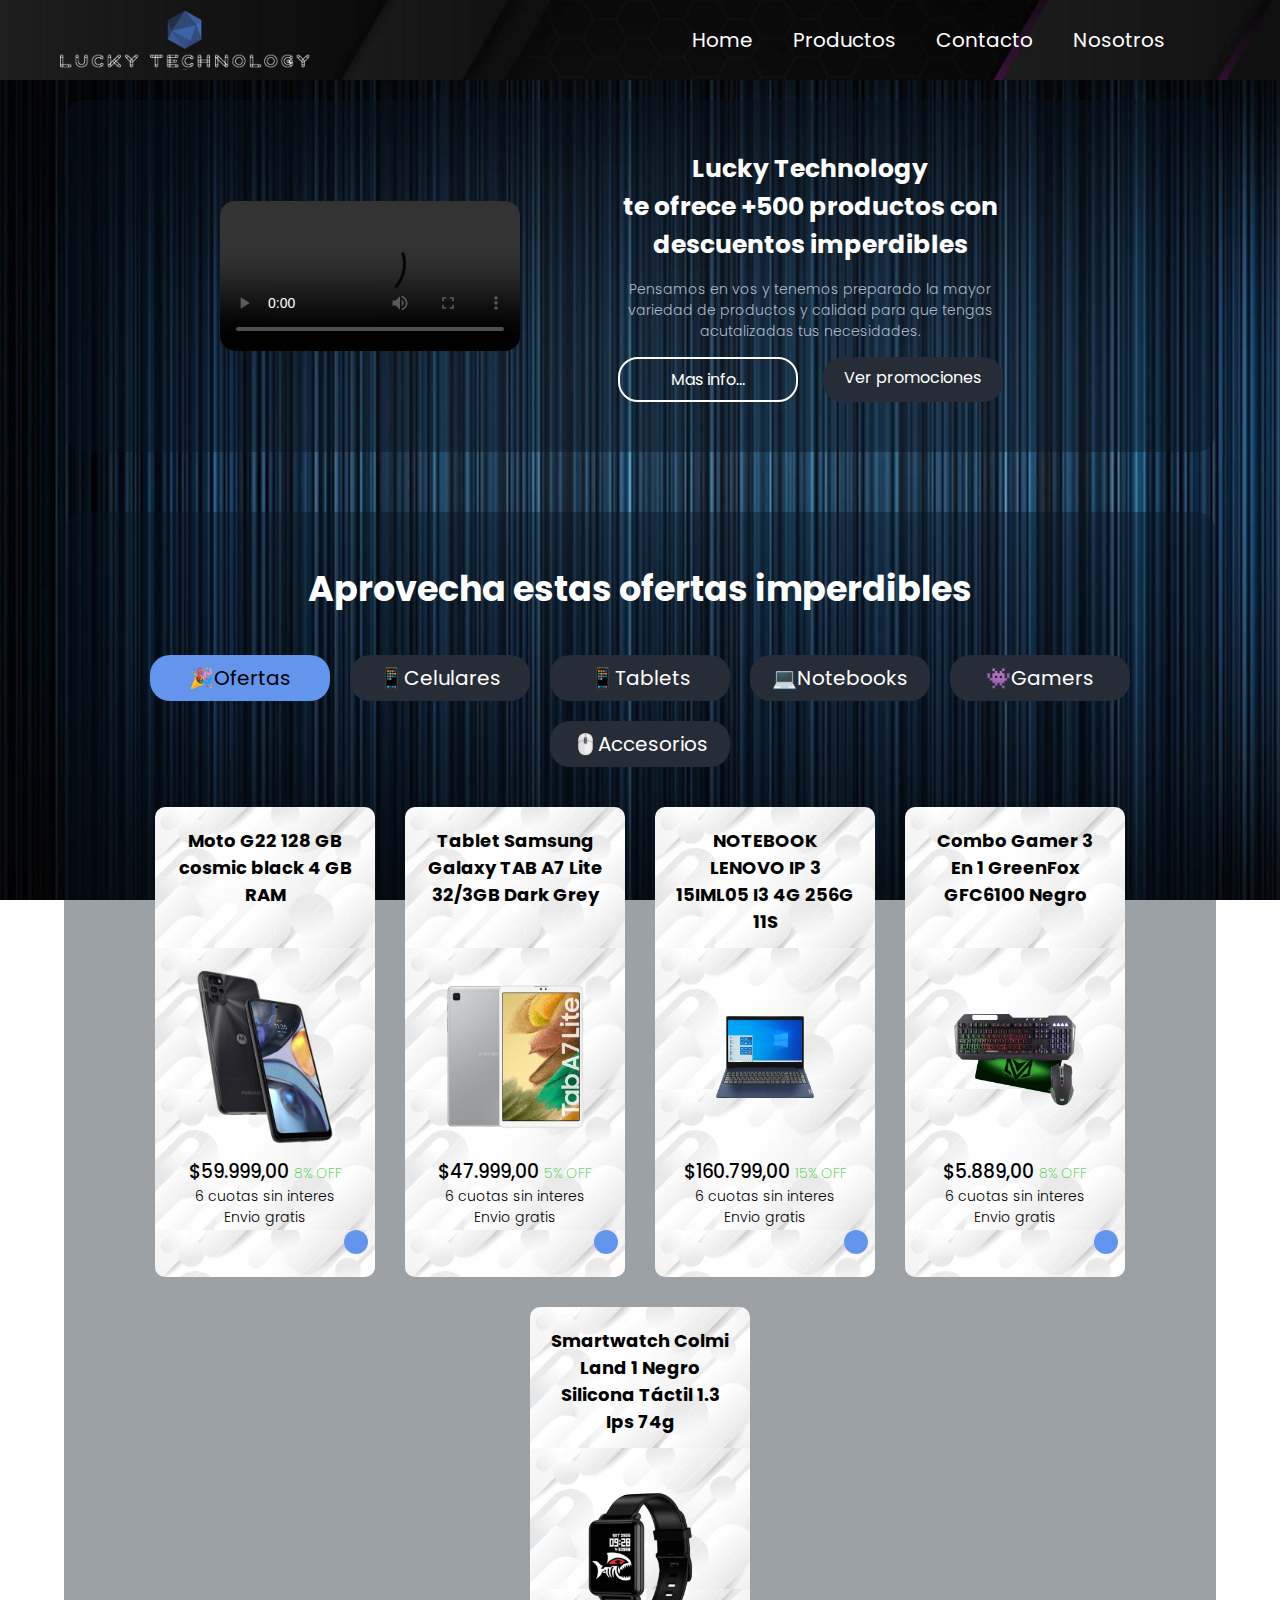
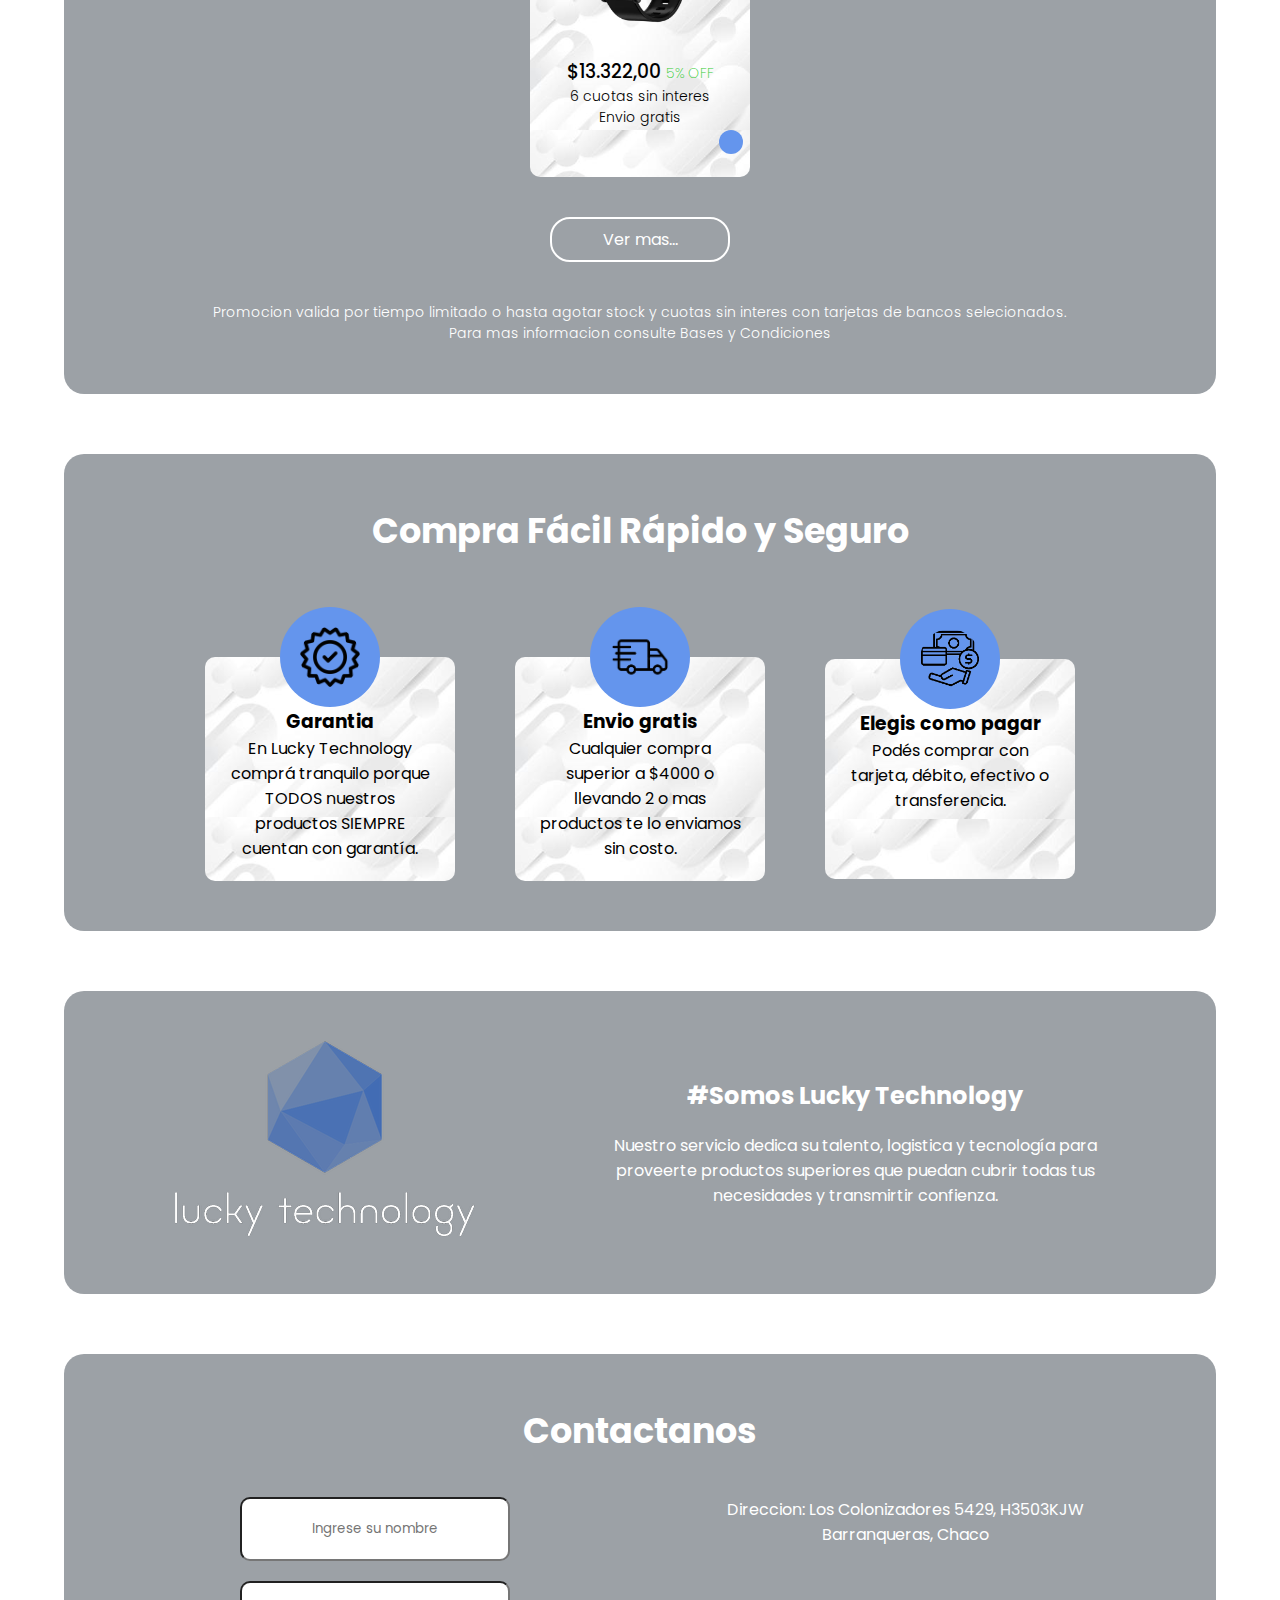
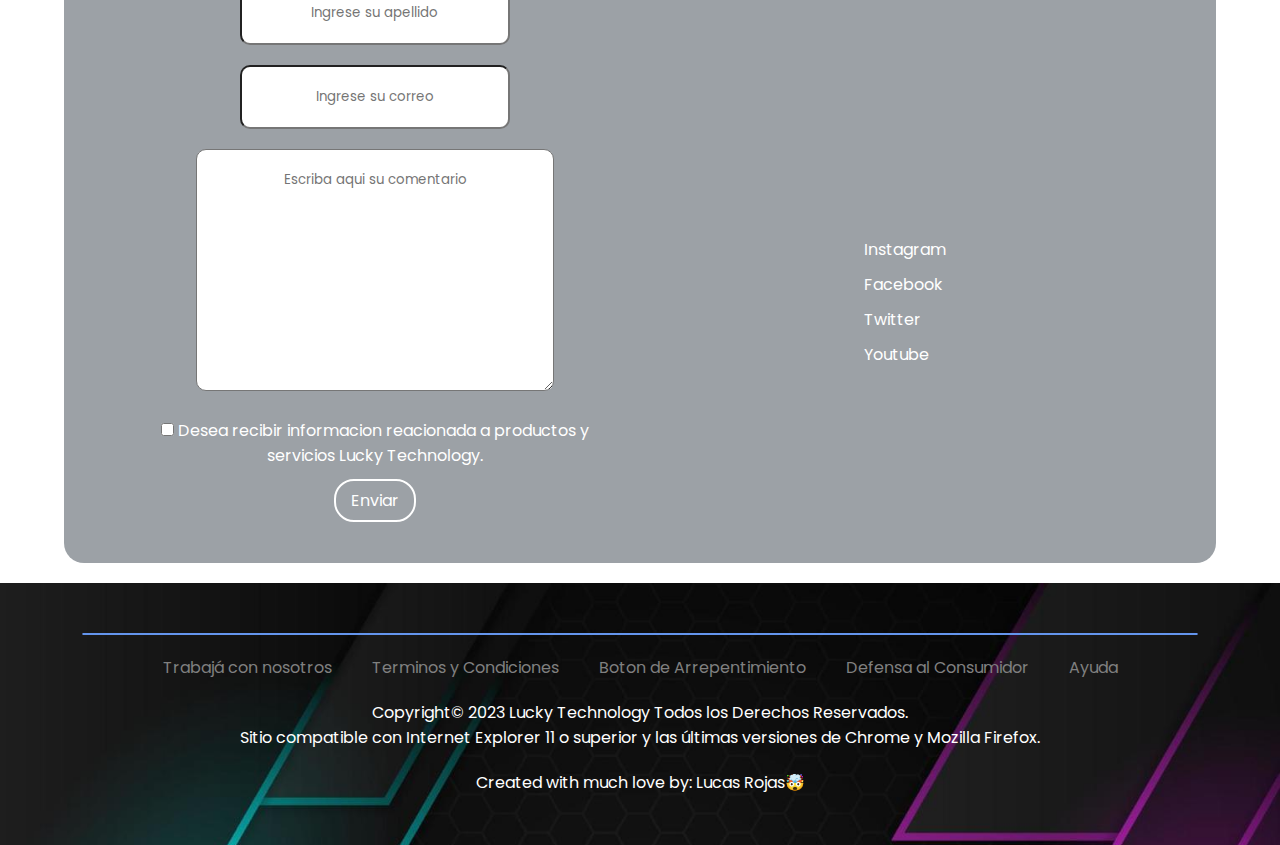
==== commit 89958c46: "precios e imagenes" ====
--- a/index.html
+++ b/index.html
@@ -66,67 +66,67 @@
               <span class="item-price">$59.999,00</span>
             </div>
             <div class="item-handler">
-              <span class="quantity-handler down">-</span>
-              <span class="item-quantity">1</span>
-              <span class="quantity-handler up">+</span>
-            </div>
-          </div>
-          <div class="item-cart">
-            <img src="./assets/img/cards/celular_motorola_moto_g22_128gb_4gb_negro-removebg-preview.png" alt="moto_g22">
-            <div class="item-info">
-              <h3 class="item.title">Moto G22 128 GB  cosmic black 4 GB RAM</h3>
-              <p class="item-bid">6 cuotas sin interes</p>
-              <span class="item-price">$59.999,00</span>
-            </div>
-            <div class="item-handler">
-              <span class="quantity-handler down">-</span>
-              <span class="item-quantity">1</span>
-              <span class="quantity-handler up">+</span>
-            </div>
-          </div>
-          <div class="item-cart">
-            <img src="./assets/img/cards/celular_motorola_moto_g22_128gb_4gb_negro-removebg-preview.png" alt="moto_g22">
-            <div class="item-info">
-              <h3 class="item.title">Moto G22 128 GB  cosmic black 4 GB RAM</h3>
-              <p class="item-bid">6 cuotas sin interes</p>
-              <span class="item-price">$59.999,00</span>
-            </div>
-            <div class="item-handler">
-              <span class="quantity-handler down">-</span>
-              <span class="item-quantity">1</span>
-              <span class="quantity-handler up">+</span>
-            </div>
-          </div>
-          <div class="item-cart">
-            <img src="./assets/img/cards/celular_motorola_moto_g22_128gb_4gb_negro-removebg-preview.png" alt="moto_g22">
-            <div class="item-info">
-              <h3 class="item.title">Moto G22 128 GB  cosmic black 4 GB RAM</h3>
-              <p class="item-bid">6 cuotas sin interes</p>
-              <span class="item-price">$59.999,00</span>
-            </div>
-            <div class="item-handler">
-              <span class="quantity-handler down">-</span>
-              <span class="item-quantity">1</span>
-              <span class="quantity-handler up">+</span>
-            </div>
-          </div>
-          <div class="item-cart">
-            <img src="./assets/img/cards/celular_motorola_moto_g22_128gb_4gb_negro-removebg-preview.png" alt="moto_g22">
-            <div class="item-info">
-              <h3 class="item.title">Moto G22 128 GB  cosmic black 4 GB RAM</h3>
-              <p class="item-bid">6 cuotas sin interes</p>
-              <span class="item-price">$59.999,00</span>
-            </div>
-            <div class="item-handler">
-              <span class="quantity-handler down">-</span>
-              <span class="item-quantity">1</span>
-              <span class="quantity-handler up">+</span>
+              <span class="quantity-handler up">+</span>
+              <span class="item-quantity">1</span>
+              <span class="quantity-handler down">-</span>
+            </div>
+          </div>
+          <div class="item-cart">
+            <img src="./assets/img/cards/tab1-removebg-preview.png" alt="moto_g22">
+            <div class="item-info">
+              <h3 class="item.title">Tablet Samsung Galaxy TAB A7 Lite 32/3GB Dark Grey</h3>
+              <p class="item-bid">6 cuotas sin interes</p>
+              <span class="item-price">$47.999,00</span>
+            </div>
+            <div class="item-handler">
+              <span class="quantity-handler up">+</span>
+              <span class="item-quantity">1</span>
+              <span class="quantity-handler down">-</span>
+            </div>
+          </div>
+          <div class="item-cart">
+            <img src="./assets/img/cards/NOTEBOOK LENOVO IP 3-PhotoRoom.png-PhotoRoom.png" alt="moto_g22">
+            <div class="item-info">
+              <h3 class="item.title">NOTEBOOK LENOVO IP 3 15IML05 I3 4G 256G 11S</h3>
+              <p class="item-bid">6 cuotas sin interes</p>
+              <span class="item-price">$160.799,00</span>
+            </div>
+            <div class="item-handler">
+              <span class="quantity-handler up">+</span>
+              <span class="item-quantity">1</span>
+              <span class="quantity-handler down">-</span>
+            </div>
+          </div>
+          <div class="item-cart">
+            <img src="./assets/img/cards/combo_gamer_3_en_1_greenfox_gfc6100_negro-removebg-preview.png" alt="moto_g22">
+            <div class="item-info">
+              <h3 class="item.title">Combo Gamer 3 En 1 GreenFox GFC6100 Negro</h3>
+              <p class="item-bid">6 cuotas sin interes</p>
+              <span class="item-price">$5.889,00</span>
+            </div>
+            <div class="item-handler">
+              <span class="quantity-handler up">+</span>
+              <span class="item-quantity">1</span>
+              <span class="quantity-handler down">-</span>
+            </div>
+          </div>
+          <div class="item-cart">
+            <img src="./assets/img/cards/smartwatch_colmi_land_1_colores_varios-removebg-preview.png" alt="moto_g22">
+            <div class="item-info">
+              <h3 class="item.title">Smartwatch Colmi Land 1 Negro Silicona Táctil 1.3 Ips 74g</h3>
+              <p class="item-bid">6 cuotas sin interes</p>
+              <span class="item-price">$13.322,00</span>
+            </div>
+            <div class="item-handler">
+              <span class="quantity-handler up">+</span>
+              <span class="item-quantity">1</span>
+              <span class="quantity-handler down">-</span>
             </div>
           </div>
           <span class="divider"></span>
           <div class="cart-total">
             <p>Total:</p>
-            <span> $150.000</span>
+            <span> $287.918,00</span>
           </div>
           <button class="shopping">Comprar</button>
         </div>
@@ -183,47 +183,47 @@
             <div class="offers__info__img">
               <img src="./assets/img/cards/tab1-removebg-preview.png" alt="Galaxy TAB A7 Lite">
             </div>
-            <h3>$59.999,00
+            <h3>$47.999,00
+              <span>5% OFF</span>
+            </h3>
+            <p>6 cuotas sin interes 
+              <span>Envio gratis</span>
+            </p>
+            <i class="fa-solid fa-cart-shopping"></i>
+          </div>
+          <div class="offers__info">
+            <h2>NOTEBOOK LENOVO IP 3 15IML05 I3 4G 256G 11S</h2>
+            <div class="offers__info__img">
+              <img src="./assets/img/cards/NOTEBOOK LENOVO IP 3-PhotoRoom.png-PhotoRoom.png" alt="NOTEBOOK LENOVO IP 3">
+            </div>
+            <h3>$160.799,00
+              <span>15% OFF</span>
+            </h3>
+            <p>6 cuotas sin interes  
+              <span>Envio gratis</span>
+            </p>
+            <i class="fa-solid fa-cart-shopping"></i>
+          </div>
+          <div class="offers__info">
+            <h2>Combo Gamer 3 En 1 GreenFox GFC6100 Negro</h2>
+            <div class="offers__info__img">
+              <img src="./assets/img/cards/combo_gamer_3_en_1_greenfox_gfc6100_negro-removebg-preview.png" alt="combo_gamer_3_en_1_greenfox">
+            </div>
+            <h3>$5.889,00
               <span>8% OFF</span>
             </h3>
-            <p>6 cuotas sin interes 
-              <span>Envio gratis</span>
-            </p>
-            <i class="fa-solid fa-cart-shopping"></i>
-          </div>
-          <div class="offers__info">
-            <h2>NOTEBOOK LENOVO IP 3 15IML05 I3 4G 256G 11S</h2>
-            <div class="offers__info__img">
-              <img src="./assets/img/cards/NOTEBOOK LENOVO IP 3-PhotoRoom.png-PhotoRoom.png" alt="NOTEBOOK LENOVO IP 3">
-            </div>
-            <h3>$59.999,00
-              <span>8% OFF</span>
-            </h3>
             <p>6 cuotas sin interes  
               <span>Envio gratis</span>
             </p>
             <i class="fa-solid fa-cart-shopping"></i>
           </div>
           <div class="offers__info">
-            <h2>Combo Gamer 3 En 1 GreenFox GFC6100 Negro</h2>
-            <div class="offers__info__img">
-              <img src="./assets/img/cards/combo_gamer_3_en_1_greenfox_gfc6100_negro-removebg-preview.png" alt="combo_gamer_3_en_1_greenfox">
-            </div>
-            <h3>$59.999,00
-              <span>8% OFF</span>
-            </h3>
-            <p>6 cuotas sin interes  
-              <span>Envio gratis</span>
-            </p>
-            <i class="fa-solid fa-cart-shopping"></i>
-          </div>
-          <div class="offers__info">
             <h2>Smartwatch Colmi Land 1 Negro Silicona Táctil 1.3 Ips 74g</h2>
             <div class="offers__info__img">
               <img src="./assets/img/cards/smartwatch_colmi_land_1_colores_varios-removebg-preview.png" alt="smartwatch_colmi_land_1">
             </div>
-            <h3>$59.999,00
-              <span>8% OFF</span>
+            <h3>$13.322,00
+              <span>5% OFF</span>
             </h3>
             <p>6 cuotas sin interes
               <span>Envio gratis</span>
@@ -319,29 +319,27 @@
     <!-- footer -->
     <footer class="footer-container">
       <span class="divider"></span>
-      <div class="footer-container-info">
-        <ul class="footer__list">
-          <li>
-             <a href="#">Trabajá con nosotros</a>
-          </li>
-          <li>
-            <a href="#">Terminos y Condiciones</a>
-          </li>
-          <li>
-            <a href="#">Ayuda</a>
-          </li>
-          <li>
-            <a href="#">Defensa al Consumidor</a>
-          </li>
-          <li>
-            <a href="#">Boton de Arrepentimiento</a>
-          </li>
-        </ul>
-        <div class="foot">
-          <p>Copyright© 2023 Lucky Technology Todos los Derechos Reservados.</p>
-          <span>Sitio compatible con Internet Explorer 11 o superior y las últimas versiones de Chrome y Mozilla Firefox.</span>
-        </div>
-      </div>
+      <ul class="footer__list">
+        <li>
+           <a href="#">Trabajá con nosotros</a>
+        </li>
+         <li>
+          <a href="#">Terminos y Condiciones</a>
+        </li>
+         <li>
+          <a href="#">Boton de Arrepentimiento</a>
+        </li>
+         <li>
+          <a href="#">Defensa al Consumidor</a>
+         </li>
+         <li>
+          <a href="#">Ayuda</a>
+         </li>
+       </ul>
+       <div class="foot">
+         <p>Copyright© 2023 Lucky Technology Todos los Derechos Reservados.</p>
+         <span>Sitio compatible con Internet Explorer 11 o superior y las últimas versiones de Chrome y Mozilla Firefox.</span>
+       </div>
        <div class="creator">
         <a href="https://www.linkedin.com/in/lucas-rojas-b95983232/">Created with much love by: Lucas Rojas🤯</a>
        </div>
--- a/assets/style.css
+++ b/assets/style.css
@@ -59,17 +59,7 @@
     align-items: center;
     padding: 0px 60px;
     width: 100%;
-    /* max-width: 1400px; */
-}
-
-/* .header__container {
-    display: flex;
-    justify-content: space-between;
-    align-items: center;
-    padding: 0px 60px;
-    width: 100%;
-    max-width: 1400px;
-} */
+}
 
 .header__logo {
     background: url(img/logo2.png);
@@ -109,13 +99,11 @@
     gap: 20px;
     padding: 20px;
     max-width: 100%;
-    height: calc(44vh - 80px);
     background-color: #191919f7;
     /* transform: translateY(-200%); */
     transition: all 0.7s linear;
     border-radius: 20px;
     border: cornflowerblue 2px solid;
-    /* border-top: 0px; */
     z-index: 2;
     display: none;
     align-items: center;
@@ -145,25 +133,6 @@
     transition: all 0.2s linear;
 }
 
-.cart-icon:hover,
-.profile:hover,
-.toggle-menu:hover,
-.home:hover {
-    border-radius: 50%;
-    background: cornflowerblue;
-    padding: 10px;
-    transition: all 0.2s linear;
-}
-
-.cart-icon:active,
-.profile:active,
-.toggle-menu:active,
-.home:active {
-    color: black;
-    scale: 1.1;
-    transition: all 0.2s linear;
-}
-
 .navbar-list a {
     color: white;
     font-size: 20px;
@@ -178,8 +147,8 @@
     align-items: center;
     padding: 50px 30px;
     background-color: #191919f7;
-    /* transform: translateX(-200%); */
-    transition: all 0.7s linear;
+    transform: translateX(200%);
+    transition: all 0.5s ease-in-out;
     border-radius: 0px 0px 10px 10px;
     border-left: cornflowerblue 2px solid;
     z-index: 2;
@@ -188,7 +157,7 @@
     gap: 25px;
     height: calc(100vh - 80px);
     overflow-y: scroll;
-    display: none;
+    display: flex;
 }
 
 .cart::-webkit-scrollbar {
@@ -251,8 +220,6 @@
     justify-content: space-between;
 }
 
-
-
 .shopping {
     background: cornflowerblue;
     max-width: 120px;
@@ -263,22 +230,12 @@
     transition: all 0.2s linear;
 }
 
-.shopping:hover {
-    color: black;
-    scale: 1.2;
-    transition: all 0.2s linear;
-    text-decoration: underline;
-}
-
-.shopping:active {
-    font-weight: 600;
-    scale: 1.1;
-}
-
 #cart-toggle:checked + .cart,
 #profile-toggle:checked + .login-register {
     display: flex;
     box-shadow: 10px 10px 30px cornflowerblue;
+    transform: translateX(0%);
+    transition: all 0.5s ease-in-out;
 }
 
  
@@ -367,17 +324,6 @@
     font-size: 20px;
 }
 
-.btn:hover {
-    color: black;
-    background-color: white;
-    transition: all 0.2s linear;    
-}
-
-.btn:active {
-    background: cornflowerblue; 
-    border: cornflowerblue 2px solid;
-}
-
 #hero{
     flex-direction: row;
 }
@@ -481,12 +427,6 @@
     cursor: pointer;
     position: relative;
     transition: all 0.2s linear;
-}
-
-.offers__info:hover,
-.item-cart:hover {
-    box-shadow: 10px 10px 10px rgba(255, 255, 255, 0.6);
-    transition: all 0.2s linear; 
 }
 
 .offers__info h2 {
@@ -554,15 +494,6 @@
     font-weight: 300;
     color: white;
     transition: all 0.4s linear;
-}
-
-#offers p a:hover {
-    color: cornflowerblue;
-    border-radius: 20px;
-    font-weight: 600;
-    transition: all 0.4s linear;
-    max-width: 400px;
-    padding: 0px 10px;
 }
 
 #warranty {
@@ -597,11 +528,6 @@
     transition: all 0.2s linear;
 }
 
-.warranty__info:hover {
-    box-shadow: 10px 10px 10px rgba(255, 255, 255, 0.6);
-    transition: all 0.2s linear; 
-}
-
 .warranty__container img {
     width: 100px;
     padding: 20px;
--- a/assets/mediaquereis.css
+++ b/assets/mediaquereis.css
@@ -41,7 +41,6 @@
     .footer__list {
         flex-direction: column;
         justify-content: center;
-        width: 100%;
     }
 }  
 
@@ -58,6 +57,21 @@
     }
     
 
+    .btn {
+        width: unset;
+    }
+
+    .offers__categories a {
+        font-size: 16px;
+    }
+
+    .offers__info {
+        max-width: 290px;
+    }
+
+    .offers__info img {
+        width: 170px;
+    }
 
     .footer-container-info {
         gap: 40px;
--- a/assets/animaciones.css
+++ b/assets/animaciones.css
@@ -1,6 +1,45 @@
 html {
     scroll-behavior: smooth;
     scroll-padding-top: 80px;
+}
+
+.hero__card,
+.offers__categories {
+    animation: move-right 1s linear;
+}
+
+@keyframes move-right {
+    0% {
+      transform: translateX(-700px);
+    }
+    100% {
+      transform: translateX(0px);
+    }
+}
+
+.hero__info,
+.offers__container {
+    animation: move-left 1s linear;
+}
+
+@keyframes move-left {
+    0% {
+      transform: translateX(700px);
+    }
+    100% {
+      transform: translateX(0px);
+    }
+}
+  
+.btn:hover {
+    color: black;
+    background-color: white;
+    transition: all 0.2s linear;    
+}
+
+.btn:active {
+    background: cornflowerblue; 
+    border: cornflowerblue 2px solid;
 }
 
 .overlay {
@@ -29,7 +68,7 @@
 }
 
 .navbar-list li a::after,
-.footer__list li a::after,
+.footer__list a::after,
 .follow-us li a::after {
     content:"";
     height: 3px;
@@ -59,3 +98,79 @@
     color: white;
 }
 
+
+.cart-icon:hover,
+.profile:hover,
+.toggle-menu:hover,
+.home:hover {
+    border-radius: 50%;
+    background: cornflowerblue;
+    padding: 10px;
+    transition: all 0.2s linear;
+}
+
+.cart-icon:active,
+.profile:active,
+.toggle-menu:active,
+.home:active {
+    color: black;
+    scale: 1.1;
+    transition: all 0.2s linear;
+}
+
+.up:hover  {
+    background-color: green;
+    border: green 3px solid;
+}
+
+.down:hover  {
+    background-color: red;
+    border: red 3px solid;
+}
+
+
+.shopping:hover {
+    color: black;
+    scale: 1.2;
+    transition: all 0.2s linear;
+    text-decoration: underline;
+}
+
+.shopping:active {
+    font-weight: 600;
+    scale: 1.1;
+}
+
+.offers__info:hover,
+.item-cart:hover {
+    box-shadow: 10px 10px 10px rgba(255, 255, 255, 0.6);
+    transition: all 0.2s linear; 
+}
+
+#offers p a:hover {
+    color: cornflowerblue;
+    border-radius: 20px;
+    font-weight: 600;
+    transition: all 0.4s linear;
+    max-width: 400px;
+    padding: 0px 10px;
+}
+
+.warranty__info:hover {
+    box-shadow: 10px 10px 10px rgba(255, 255, 255, 0.6);
+    transition: all 0.2s linear; 
+}
+
+.warranty__container img {
+    animation: rotate 6s linear infinite;
+}
+
+@keyframes rotate {
+    from{
+        transform: rotateY(0deg);
+    }
+
+    to {
+        transform: rotateY(360deg);
+    }
+}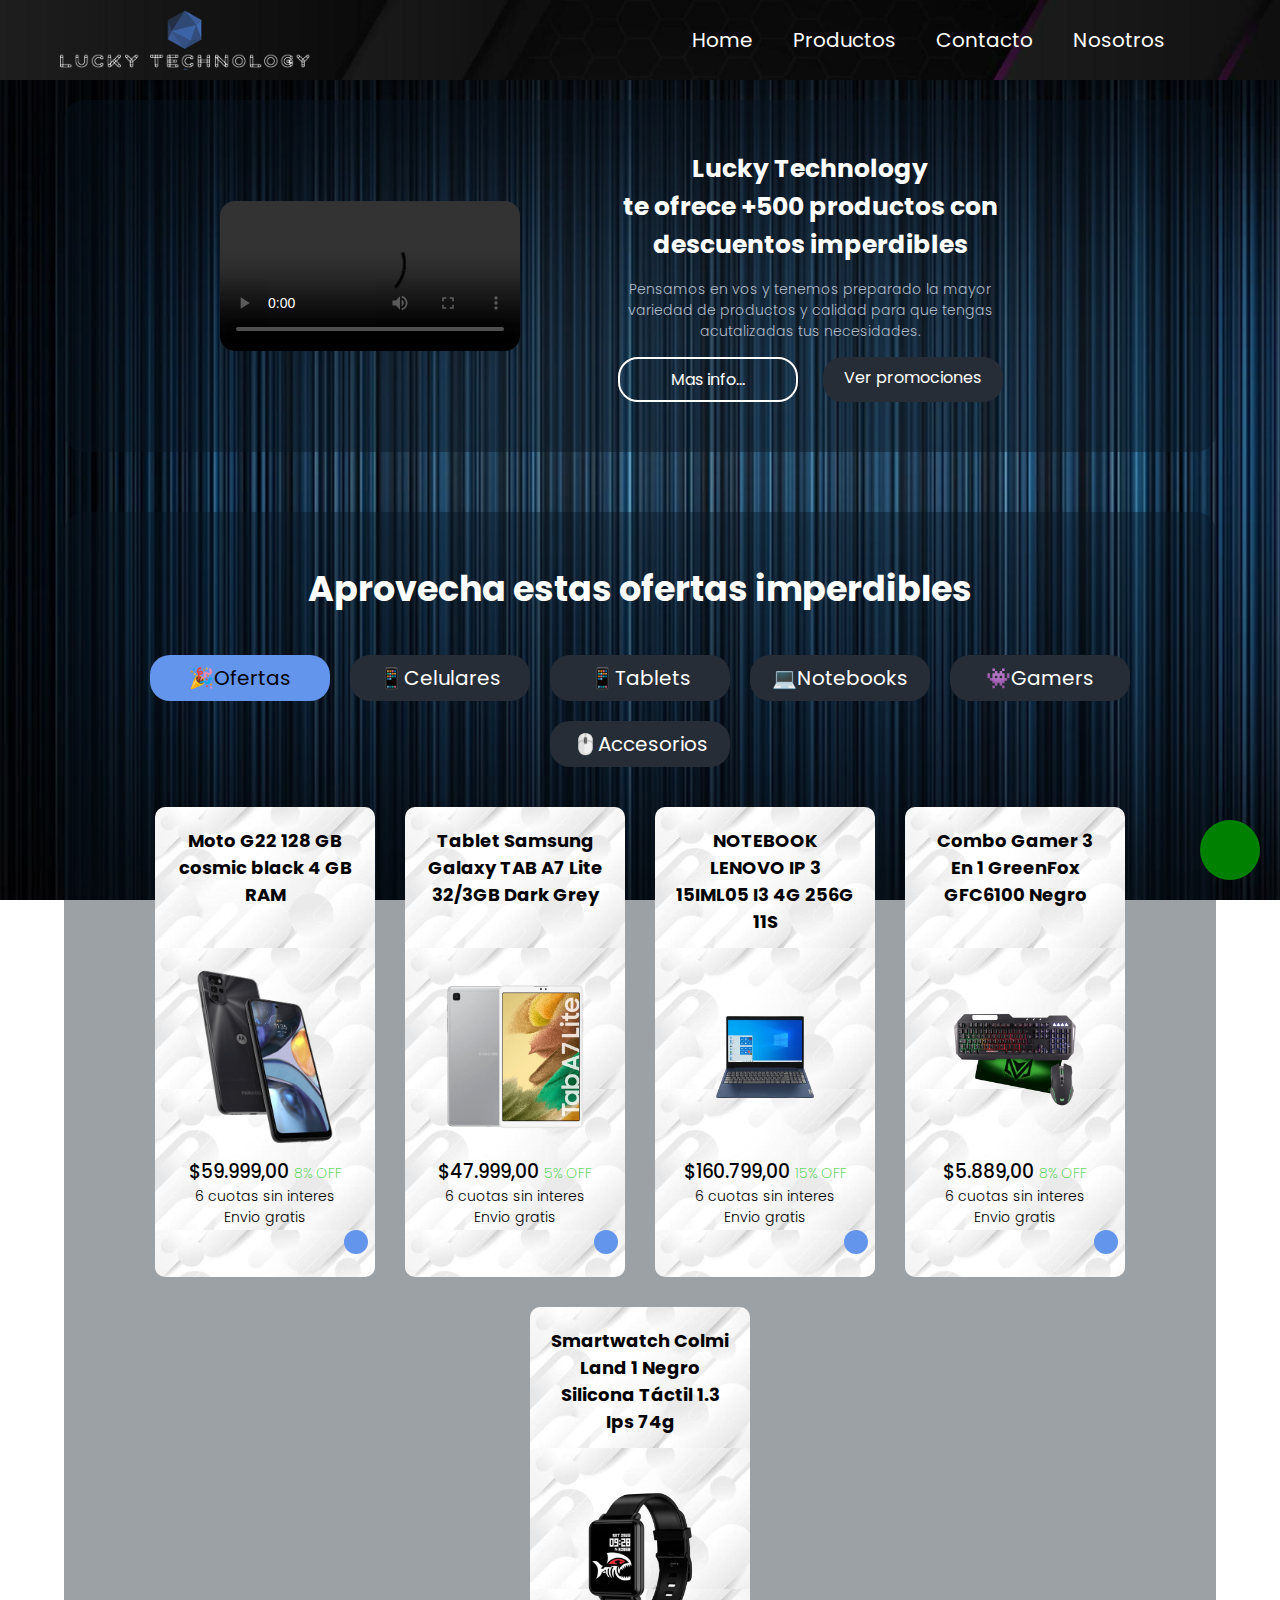
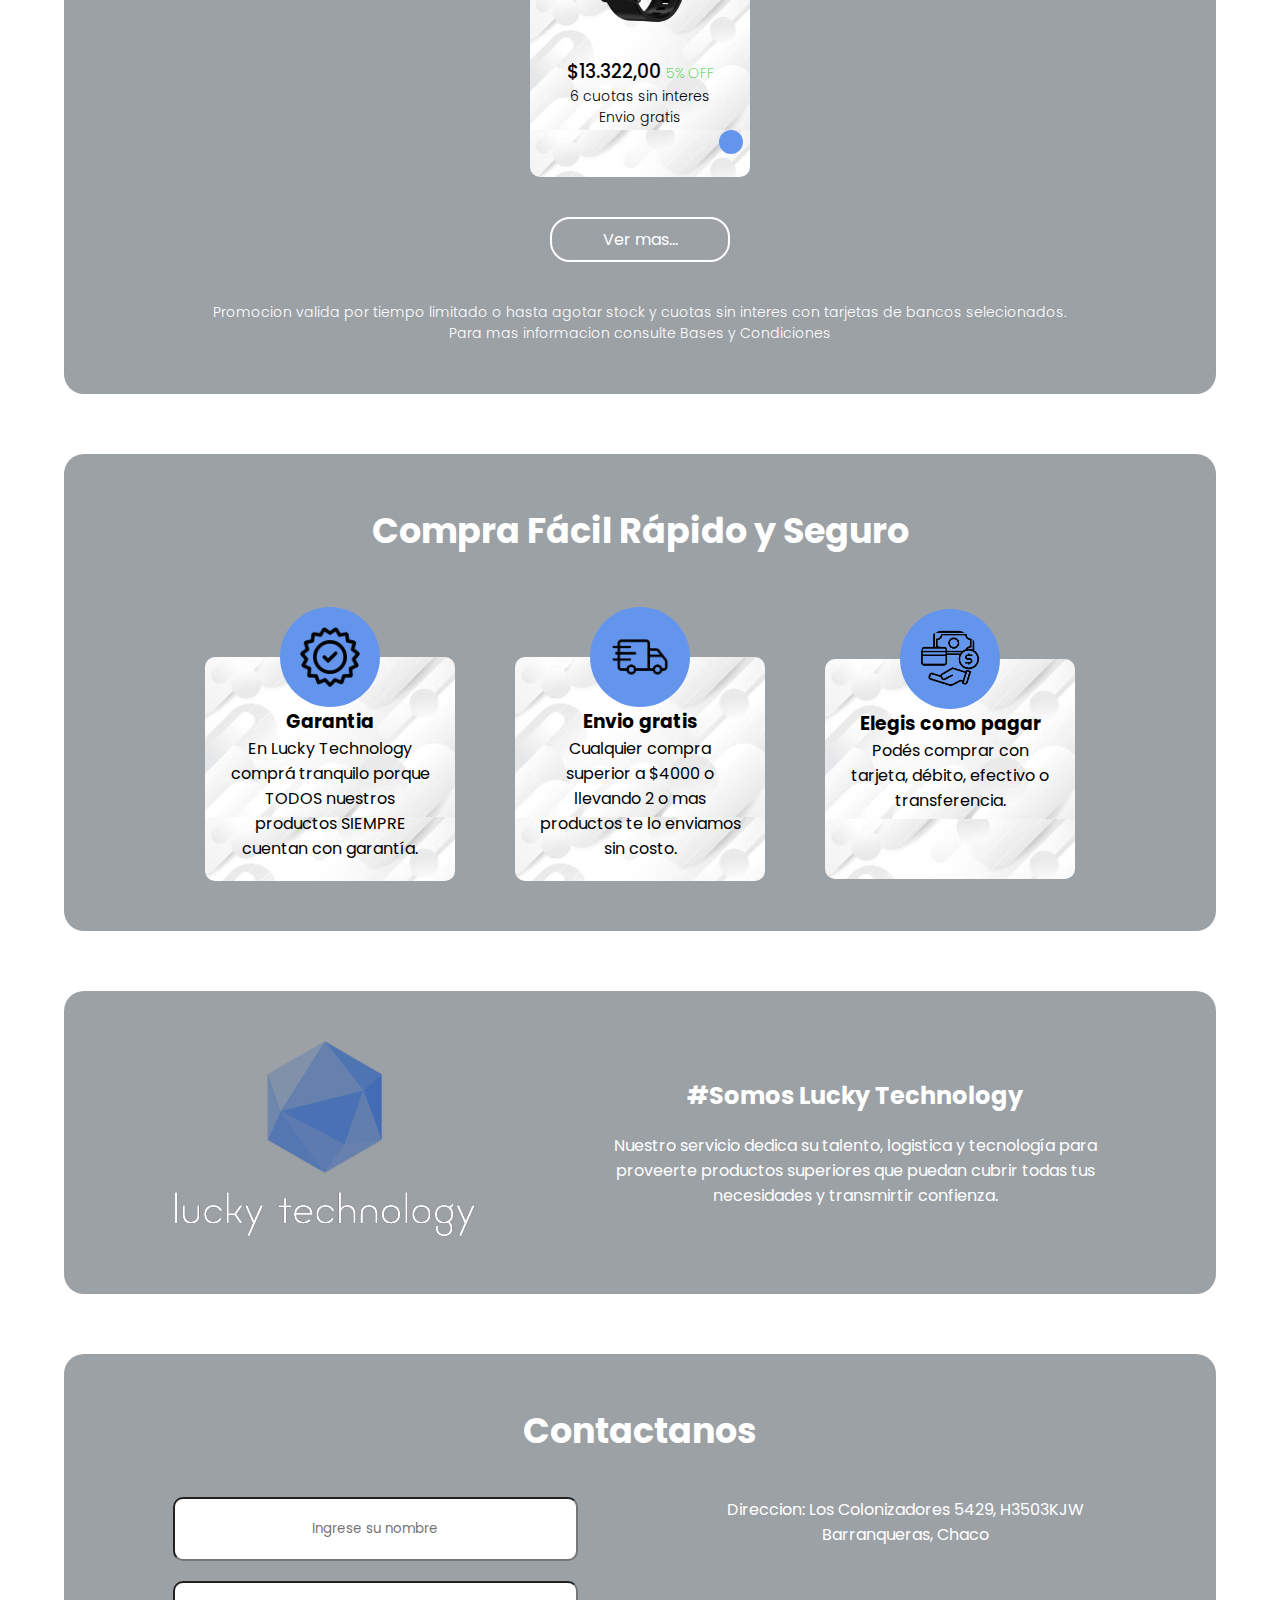
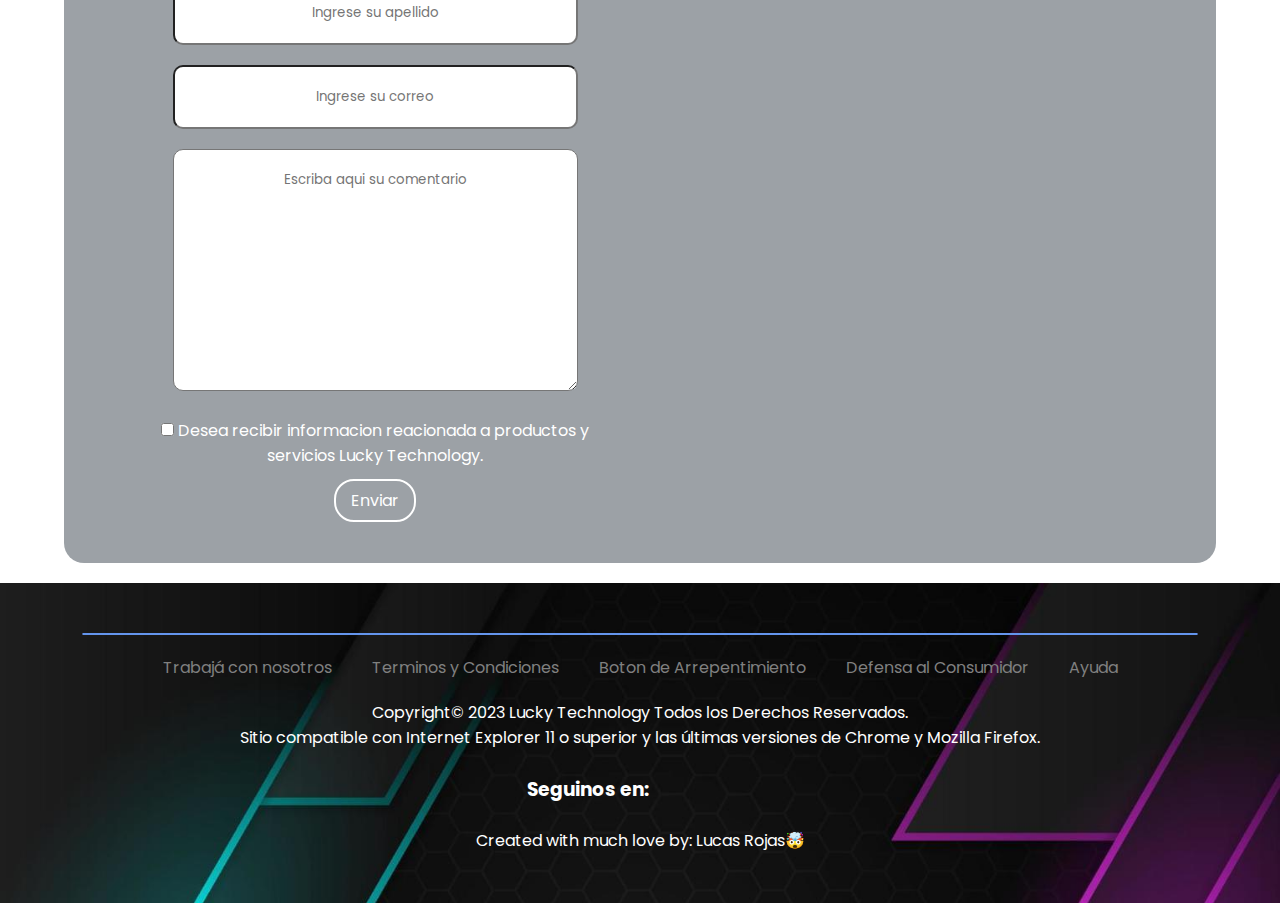
==== commit 7174e97b: "icono whatsapp" ====
--- a/index.html
+++ b/index.html
@@ -298,22 +298,11 @@
           <div class="contact-us">
             <p>Direccion: <span>Los Colonizadores 5429, H3503KJW Barranqueras, Chaco</span></p>
             <iframe src="https://www.google.com/maps/embed?pb=!1m18!1m12!1m3!1d3539.4770099169727!2d-58.93036998551503!3d-27.485536823955755!2m3!1f0!2f0!3f0!3m2!1i1024!2i768!4f13.1!3m3!1m2!1s0x944572af61fe7567%3A0x7158f9eb21364611!2sLos%20Colonizadores%205429%2C%20H3503KJW%20Barranqueras%2C%20Chaco!5e0!3m2!1ses-419!2sar!4v1675192891864!5m2!1ses-419!2sar" style="border:0;" allowfullscreen="" loading="lazy" referrerpolicy="no-referrer-when-downgrade"></iframe>
-            <div class="follow-us">
-              <li>
-                <a href="#"><i class="fa-brands fa-instagram"></i> Instagram</a>
-              </li>
-              <li>
-                <a href="#"><i class="fa-brands fa-facebook"></i> Facebook</a>
-              </li> 
-              <li>
-                <a href="#"><i class="fa-brands fa-twitter"></i> Twitter</a>
-              </li>
-              <li>    
-                <a href="#"><i class="fa-brands fa-youtube"></i> Youtube</a>
-              </li>
-            </div>
-          </div>
-        </div>
+          </div>
+        </div>
+        <a href="https://wa.me/5493624828029" target="_blank" class="whatsapp-link">
+          <i class="fab fa-whatsapp"></i>
+        </a>
       </section>
     </main>
     <!-- footer -->
@@ -340,6 +329,21 @@
          <p>Copyright© 2023 Lucky Technology Todos los Derechos Reservados.</p>
          <span>Sitio compatible con Internet Explorer 11 o superior y las últimas versiones de Chrome y Mozilla Firefox.</span>
        </div>
+       <div class="follow-us">
+        <h3>Seguinos en:</h3>
+        <li>
+          <a href="#"><i class="fa-brands fa-instagram"></i></a>
+        </li>
+        <li>
+          <a href="#"><i class="fa-brands fa-facebook"></i></a>
+        </li> 
+        <li>
+          <a href="#"><i class="fa-brands fa-twitter"></i></a>
+        </li>
+        <li>    
+          <a href="#"><i class="fa-brands fa-youtube"></i></a>
+        </li>
+      </div>
        <div class="creator">
         <a href="https://www.linkedin.com/in/lucas-rojas-b95983232/">Created with much love by: Lucas Rojas🤯</a>
        </div>
--- a/assets/style.css
+++ b/assets/style.css
@@ -572,7 +572,6 @@
     display: flex;
     flex-direction: column;
     justify-content: flex-start;
-    align-items: center;
     text-align: center;
     gap: 20px;
     color: white;
@@ -603,21 +602,51 @@
 }
 
 iframe {
-    width: 300px;
-    height: 250px;
+    width: 450px;
+    height: 400px;
     border-radius: 5px;
 }
 
 .follow-us {
     display: flex;
-    flex-direction: column;
     align-items: flex-start;
     gap: 10px;
-}
-
-.follow-us a, .creator a {
-    color: white;
-}
+    align-items: center;
+    
+}
+
+.follow-us a {
+    color: white;
+    padding: 5px 8px;
+    border-radius: 5px;
+    transition: all 0.2s linear; 
+    font-size: 25px;
+}
+
+.creator a {
+    color: white;
+}
+
+.whatsapp-link {
+    position: fixed;
+    bottom: 20px;
+    right: 20px;
+    display: flex;
+    justify-content: center;
+    align-items: center;
+    width: 60px;
+    height: 60px;
+    background-color: green;
+    border-radius: 50%;
+    z-index: 999;
+    transition: all 0.3s ease-in-out;
+  }
+
+  .whatsapp-link i {
+    font-size: 32px;
+    color: #fff;
+  }
+
 
 .footer-container {
     display: flex;
--- a/assets/animaciones.css
+++ b/assets/animaciones.css
@@ -61,15 +61,13 @@
 }
 
 .navbar-list li,
-.footer__list li,
-.follow-us li {
+.footer__list li {
     position: relative;
     padding: 0;
 }
 
 .navbar-list li a::after,
-.footer__list a::after,
-.follow-us li a::after {
+.footer__list a::after {
     content:"";
     height: 3px;
     width: 100%;
@@ -83,16 +81,14 @@
 }
 
 .navbar-list li a:hover::after,
-.footer__list li a:hover::after,
-.follow-us li a:hover::after {
+.footer__list li a:hover::after {
     transform-origin: bottom left;
     transform: scaleX(1);
     transition: all 0.4s ease;
 }
 
 .navbar-list a:active,
-.footer__list a:active,
-.follow-us li a:active {
+.footer__list a:active {
     background: cornflowerblue;
     border-radius: 5px;
     color: white;
@@ -123,9 +119,17 @@
     border: green 3px solid;
 }
 
+.up:active {
+    box-shadow: 0px 0px 10px rgba(9, 101, 23, 0.8);
+}
+
 .down:hover  {
     background-color: red;
     border: red 3px solid;
+}
+
+.down:active {
+    box-shadow: 0px 0px 10px rgba(110, 2, 2, 0.8);
 }
 
 
@@ -142,8 +146,9 @@
 }
 
 .offers__info:hover,
-.item-cart:hover {
-    box-shadow: 10px 10px 10px rgba(255, 255, 255, 0.6);
+.item-cart:hover,
+.warranty__info:hover {
+    box-shadow: 0px 0px 30px rgba(255, 255, 255, 80%);
     transition: all 0.2s linear; 
 }
 
@@ -156,11 +161,6 @@
     padding: 0px 10px;
 }
 
-.warranty__info:hover {
-    box-shadow: 10px 10px 10px rgba(255, 255, 255, 0.6);
-    transition: all 0.2s linear; 
-}
-
 .warranty__container img {
     animation: rotate 6s linear infinite;
 }
@@ -173,4 +173,49 @@
     to {
         transform: rotateY(360deg);
     }
-}+}
+
+#about-us img {
+    animation: float 2s linear infinite;
+}
+
+@keyframes float {
+    0% {
+        transform: translateY(0px);
+      }
+      50% {
+        transform: translateY(20px);
+      }
+      100% {
+        transform: translateY(0px);
+      }
+}
+
+.follow-us li:hover {
+    background-size: cover;
+    color: white;
+    border-radius: 5px;
+    transition: all 0.2s linear; 
+    box-shadow: 0px 0px 10px rgb(255 255 255 / 80%);
+}
+
+.follow-us li:hover:nth-child(2) {
+    background-image: url(./img/fondo-logos/instagram-background-gradient-colors_23-2147821882.avif);
+}
+
+.follow-us li:hover:nth-child(3) {
+    background: rgb(56, 82, 154);
+}
+
+.follow-us li:hover:nth-child(4) {
+    background: rgb(28, 154, 235);
+}
+
+.follow-us li:hover:nth-child(5) {
+    background: rgb(247, 0, 0);
+}
+
+.whatsapp-link:hover {
+    background-color: darkgreen;
+    box-shadow: 0px 0px 20px rgb(255 255 255 / 80%);
+  }